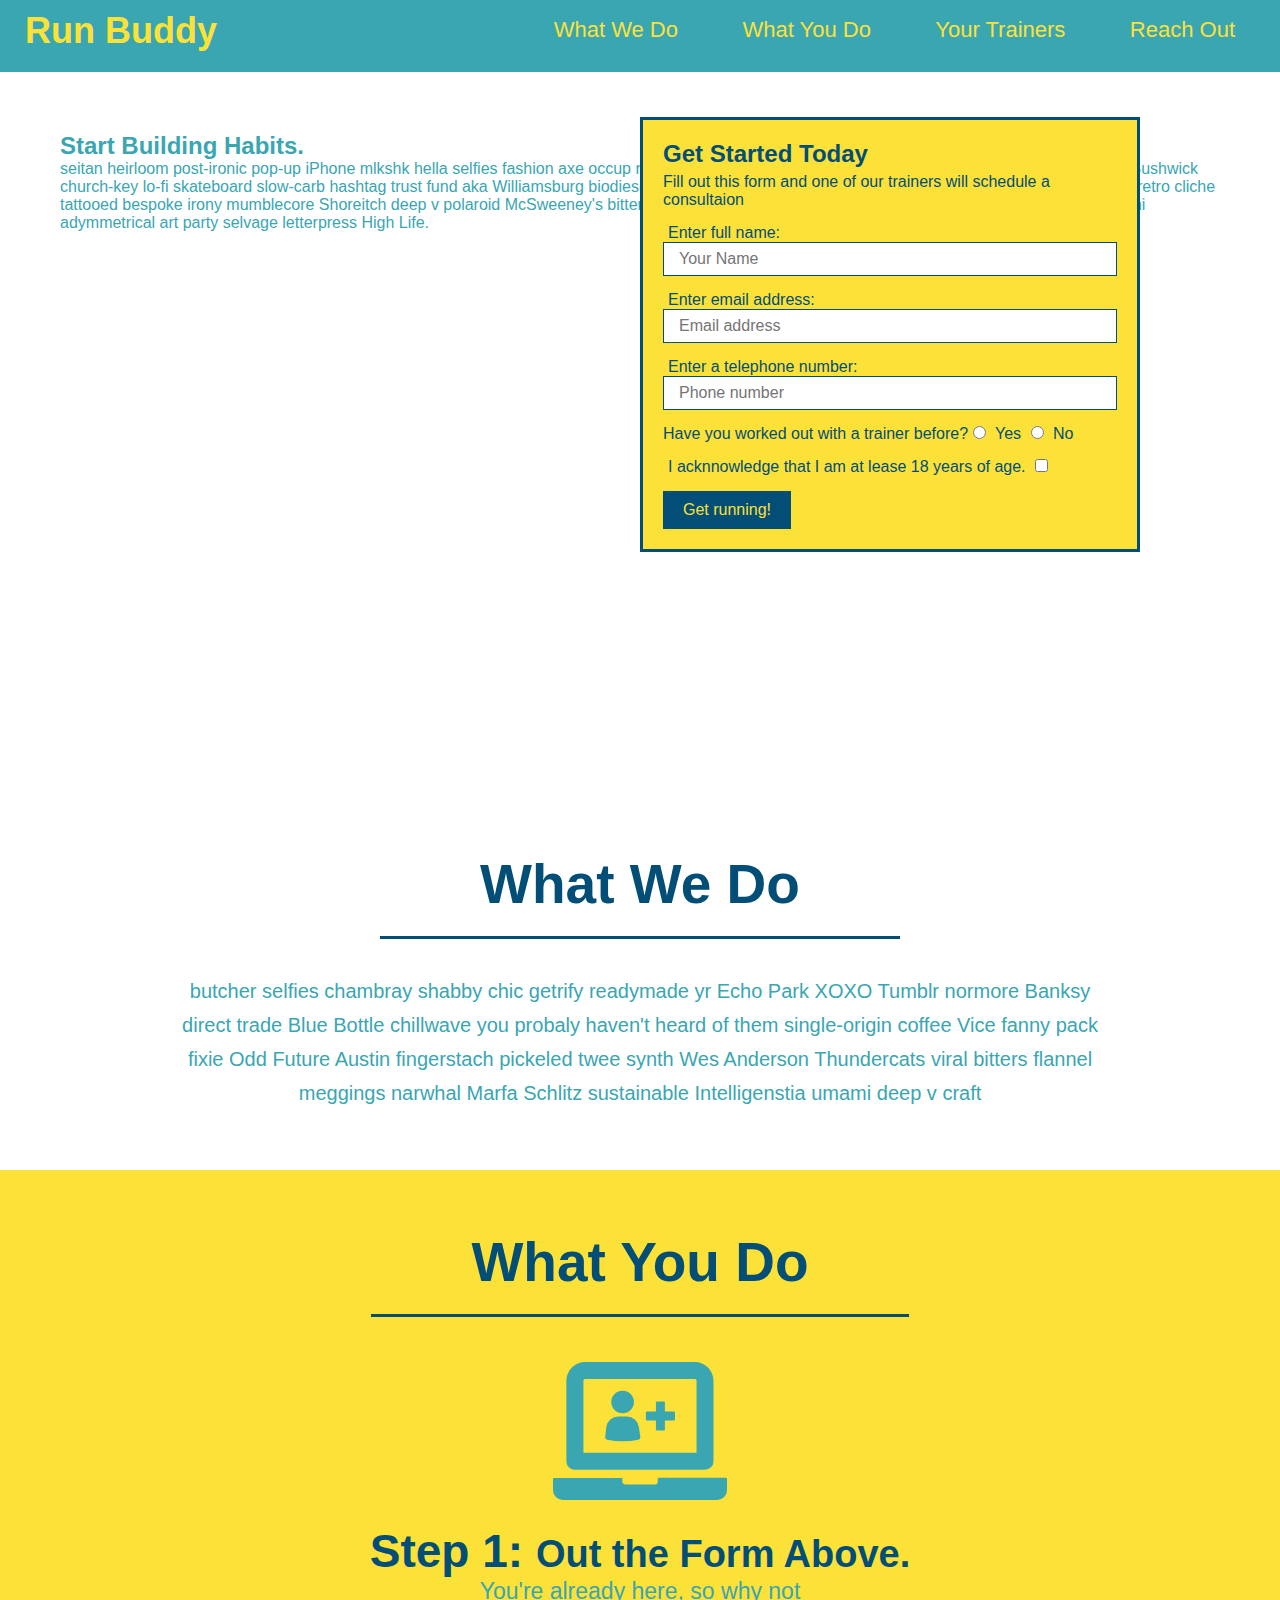
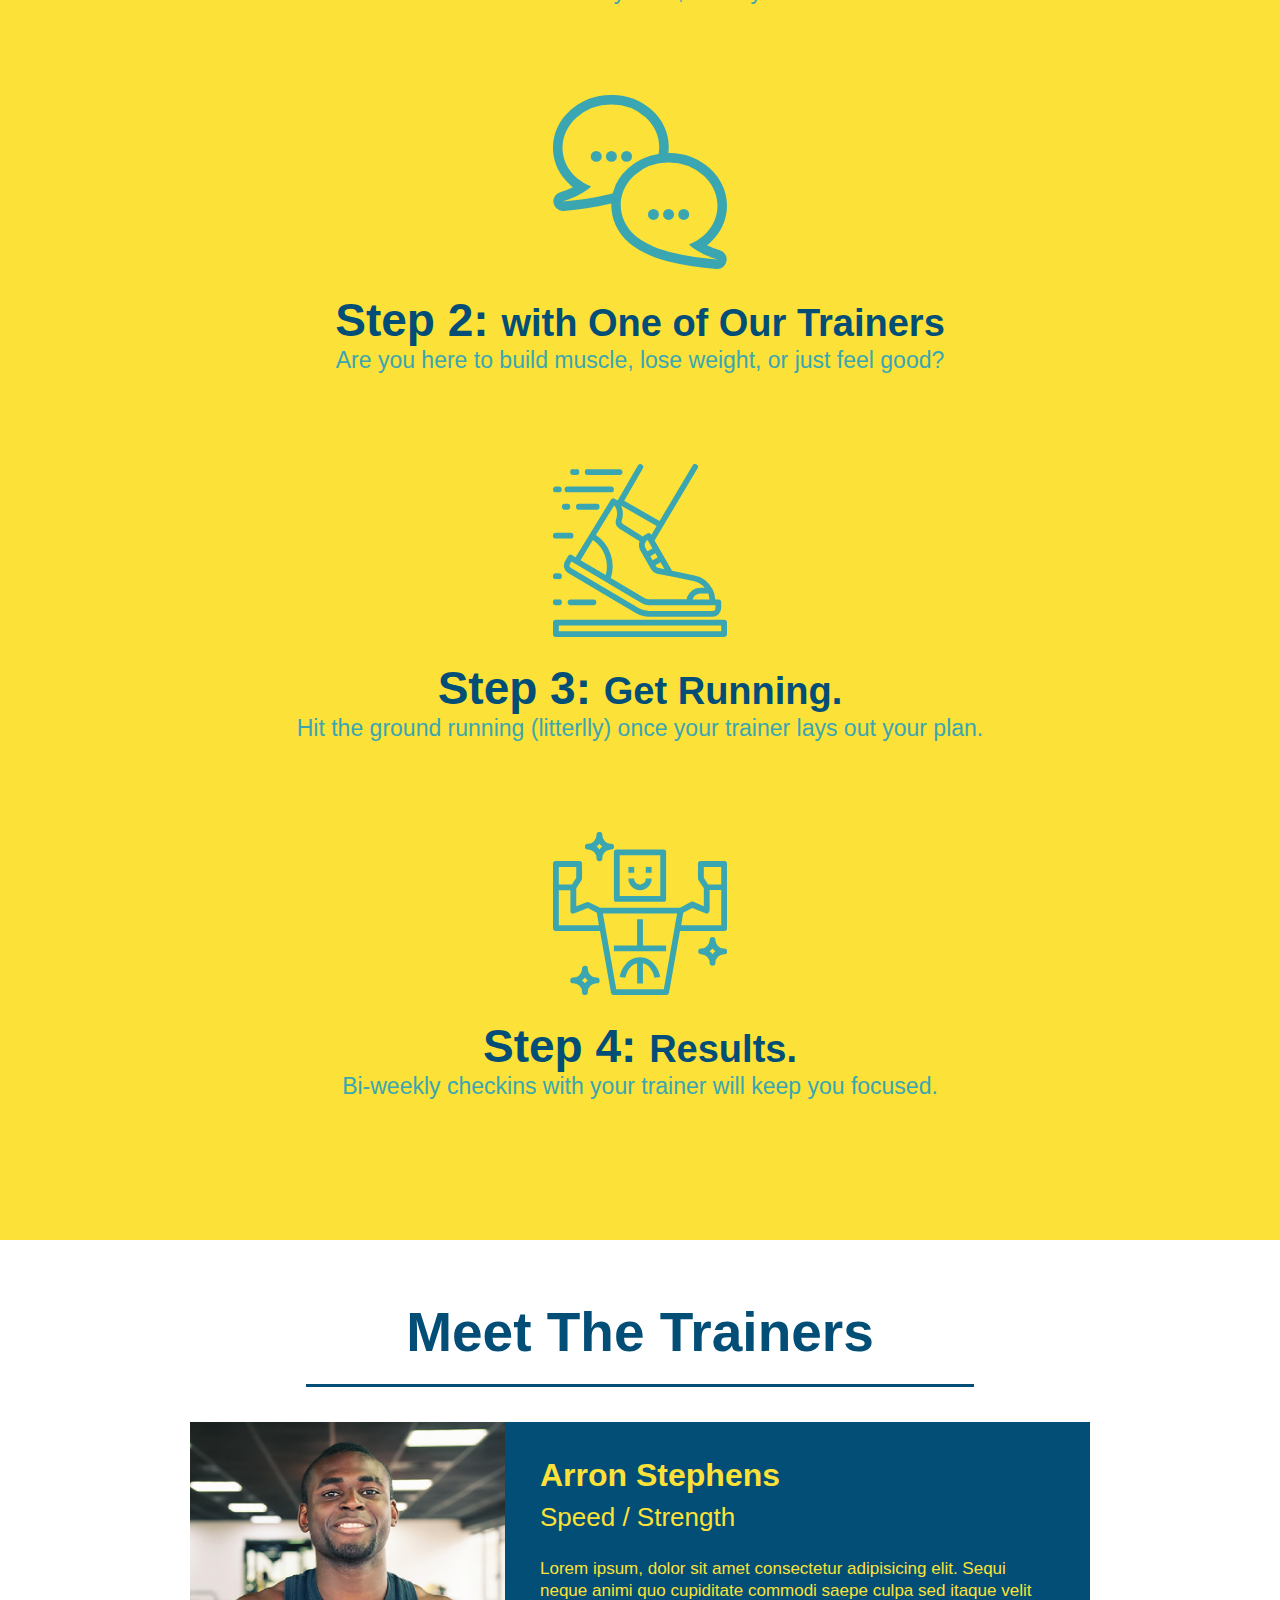
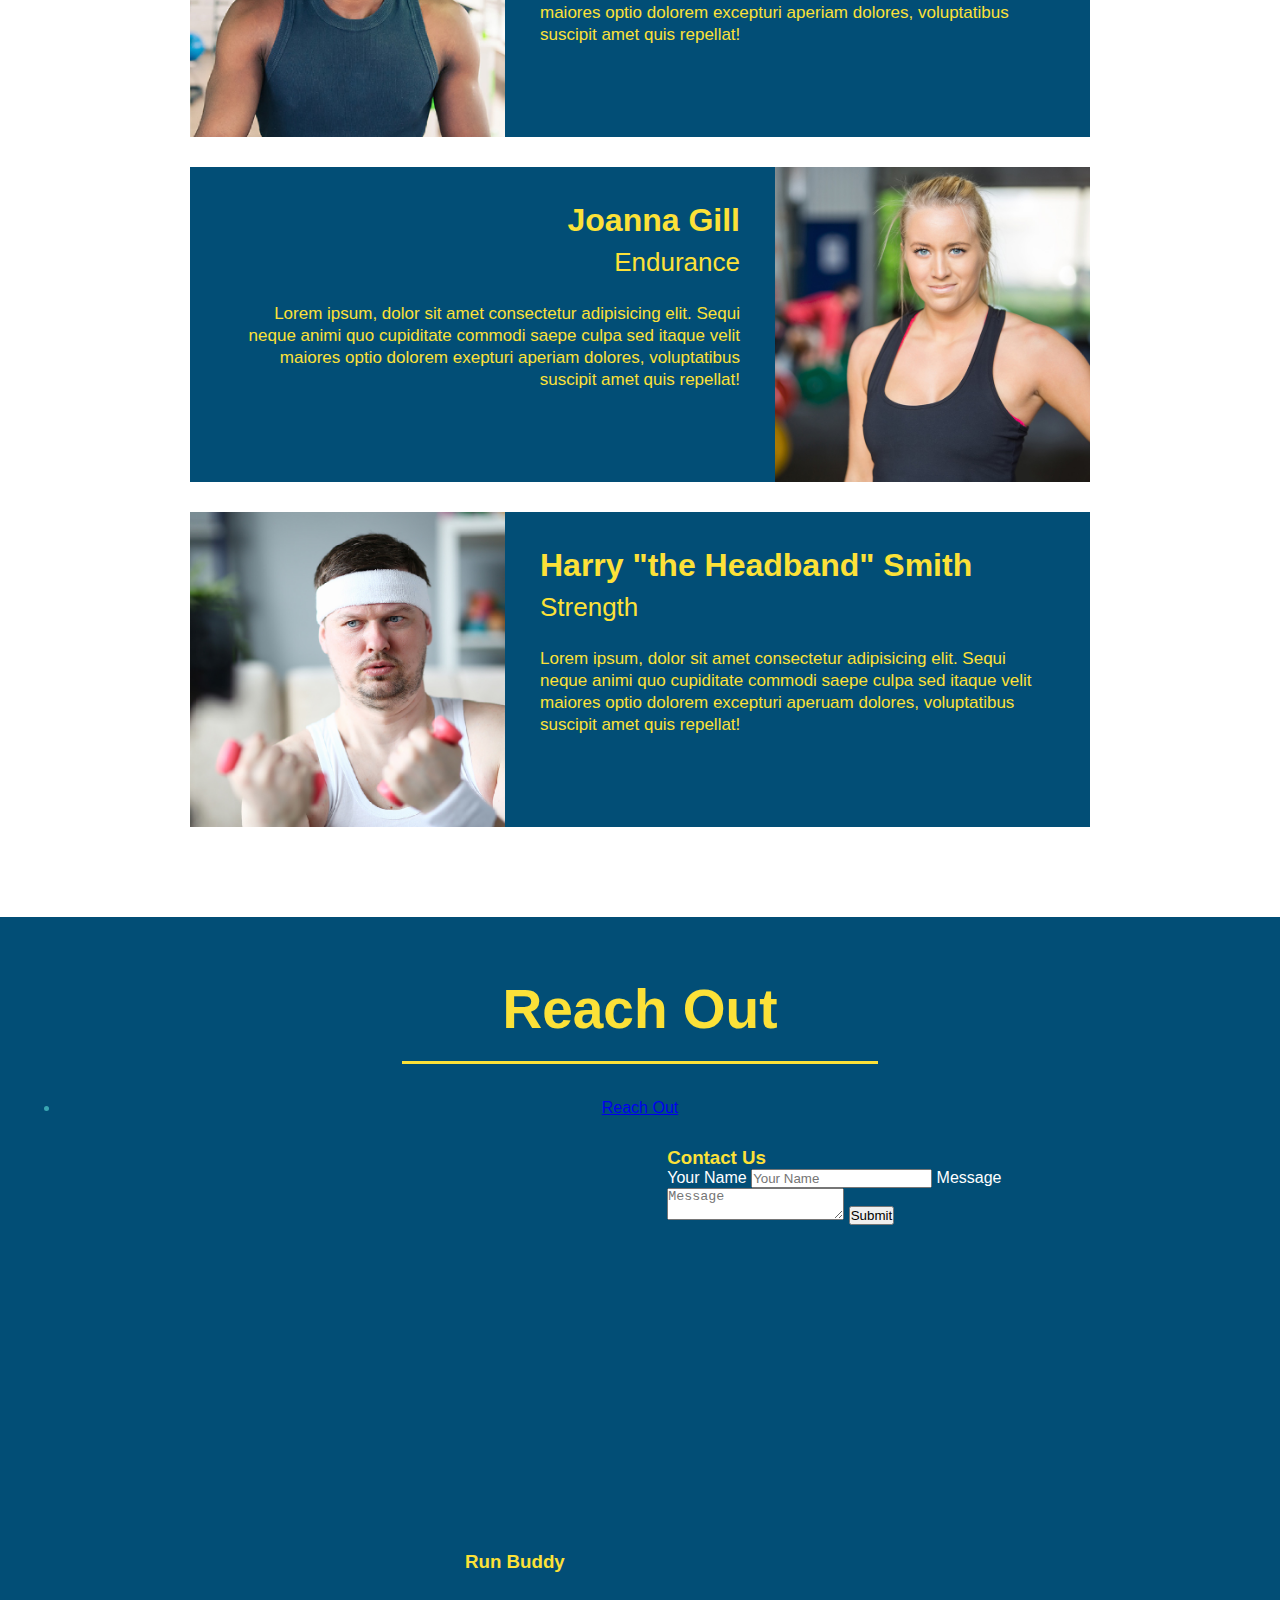
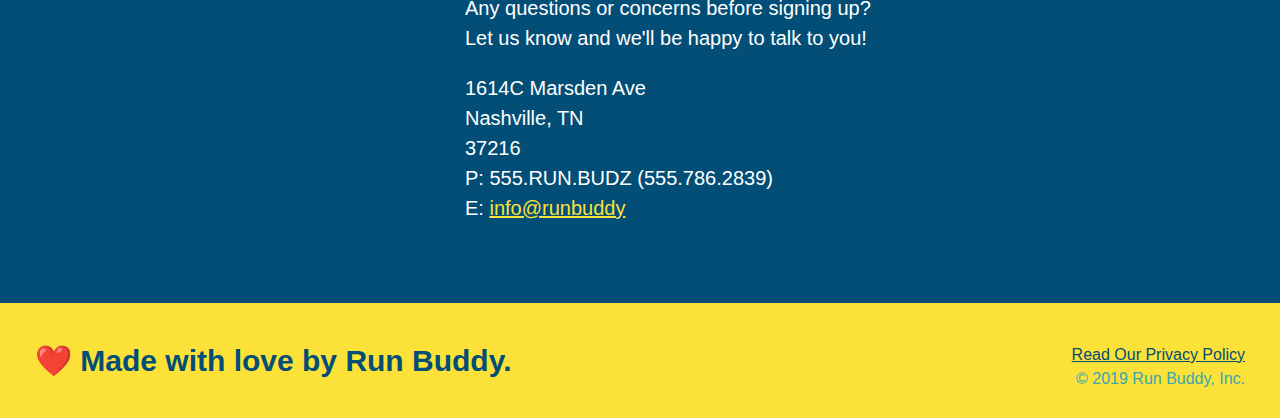
==== index.html @ d0f0a463 "add flexbox to header" ====
<!DOCTYPE html>
<html lang="en">
    <head>
        <meta charset="UTF-8" />
        <title>Run Buddy</title>
        <link rel="stylesheet" href="./assets/css/style.css" />
    </head>
    
    <body>
        <header>
            <h1>
                <a href="/">Run Buddy</a>
            </h1>
            <nav>
            <ul>
                <li>
                    <a href="#what-we-do">What We Do</a>
                </li>
                <li>
                    <a href="#what-you-do">What You Do</a>
                </li>
                <li>
                    <a href="#your-trainers">Your Trainers</a>
                </li>
                <li>
                    <a href="#reach-out">Reach Out</a>
                </li>
            </ul>    
            </nav>
        </header>

        <section class="hero">
            <div class="hero-cta">
                <h2>Start Building Habits.</h2>
                <p> seitan heirloom post-ironic pop-up iPhone mlkshk hella selfies fashion axe occup readymade put a bird on it messenger bag Wes Anderson Shlitz plaid Bushwick church-key lo-fi skateboard slow-carb hashtag trust fund aka Williamsburg biodiesel fixie farm-to-table 8-bit banjo XOXO Bansky chillwave bicycle rights retro cliche tattooed bespoke irony mumblecore Shoreitch deep v polaroid McSweeney's bitter cray gentrify tofo Marifa you probably havent heard of them yr banh mi adymmetrical art party selvage letterpress High Life.</p>
            </div>
            <div class="hero-form">
                <h3>Get Started Today</h3>
                <p>Fill out this form and one of our trainers will schedule a consultaion</p>
            
            <form>
                <label for="name">Enter full name:</label>
                <input type="text" placeholder="Your Name" name="name" id="name" class="form-imput" />
                <label for="email">Enter email address:</label>
                <input type="email" placeholder="Email address" name="email" id="email" class="form-imput" />
                <label for="phone">Enter a telephone number:</label>
                <input type="tel" placeholder="Phone number" name="phone" id="phone" class="form-imput" />
                <p>
                    Have you worked out with a trainer before?
                    <input type="radio" name="trainer-confirm" id="trainer-yes" />
                    <label for="trainer-yes">Yes</label>
                    <input type="radio" name="trainer-confirm" id="triner-no" />
                    <label for="trainer-no">No</label>
                </p>
                <p>
                    <label for="checkbox" >
                        I acknnowledge that I am at lease 18 years of age.
                    </label>
                     <input type="checkbox" name="age confirmation" id="checkbox" />
                </p>
                <button type="submit">
                    Get running!
                </button>
            </form>
            </div>
        </section>
        <!-- end hero-->

        <!-- hero/jumbotrop -->
        <section>
        </section>

        <!-- "What we do" -->
        <section id="what-we-do" class="intro">
            <h2 class="section-title primary border">What We Do</h2>
            <p>
                butcher selfies chambray shabby chic getrify readymade yr Echo Park XOXO Tumblr normore Banksy direct trade Blue Bottle chillwave you probaly haven't heard of them single-origin coffee Vice fanny pack fixie Odd Future Austin fingerstach pickeled twee synth Wes Anderson Thundercats viral bitters flannel meggings narwhal Marfa Schlitz sustainable Intelligenstia umami deep v craft
            </p>
        </section>

        <!-- "what you do" section-->
        <section id="what-you-do" class="steps">
            <h2 class="section-title secondary-border">What You Do</h2>
            <div>
                <!-- insert this img element -->
                <img src="./assets/images/step-1.svg" alt="" />
                <h3> Step 1: <span> Out the Form Above.</span></h3>
                <p> You're already here, so why not</p>
            </div>

            <div> 
                <img src="./assets/images/step-2.svg" alt="" />
                <h3>Step 2: <span>with One of Our Trainers</span></h3>
                <p>Are you here to build muscle, lose weight, or just feel good?</p>
            </div>

            <div>
                <img src="./assets/images/step-3.svg" alt="" />
                <h3>Step 3: <span>Get Running.</span></h3>
                <p>Hit the ground running (litterlly) once your trainer lays out your plan.</p>
            </div>

            <div>
                <img src="./assets/images/step-4.svg" alt="" />
                <h3>Step 4: <span> Results.</span></h3>
                <p>Bi-weekly checkins with your trainer will keep you focused.</p>
            </div>
        </section>

        <!-- "meet the trainers" section -->
        <section id="your-trainers" class="trainers">
            <h2 class="section-title primary-border">
                Meet The Trainers
            </h2>
            <article class="trainer">
                <img src="./assets/images/trainer-1.jpg" alt="Arron Stephens in his workout clothes, ready to pump iron" />
                <div class="trainer-bio text-left">
                    <h3> Arron Stephens</h3>
                    <h4>Speed / Strength</h4>
                    <p> Lorem ipsum, dolor sit amet consectetur adipisicing elit. Sequi neque animi quo cupiditate commodi saepe culpa sed itaque velit maiores optio dolorem excepturi aperiam dolores, voluptatibus suscipit amet quis repellat!
                    </p>
                </div>
            </article>
            <!-- second trainer bio -->
            <article class="trainer">
                <div class="trainer-bio text-right">
                    <h3>Joanna Gill</h3>
                    <h4>Endurance</h4>
                    <p>Lorem ipsum, dolor sit amet consectetur adipisicing elit. Sequi neque animi quo cupiditate commodi saepe culpa sed itaque velit maiores optio dolorem exepturi aperiam dolores, voluptatibus suscipit amet quis repellat!</p>
                </div>
                <img src="./assets/images/trainer-2.jpg" alt="Joanna Gill cooling off after a workout" />
            </article>
            <article class="trainer">
                <img src="./assets/images/trainer-3.jpg" alt="Harry Smith wearing a headband and lifting cmically small pink weights" />
                <div class="trainer-bio text-left">
                    <h3>Harry "the Headband" Smith</h3>
                    <h4>Strength</h4>
                    <P>Lorem ipsum, dolor sit amet consectetur adipisicing elit. Sequi neque animi quo cupiditate commodi saepe culpa sed itaque velit maiores optio dolorem excepturi aperuam dolores, voluptatibus suscipit amet quis repellat!

                    </P>
                </div>
            </article>
        </section>

        <!-- "reach out" section -->
        <section id="reach-out" class="contact">
            <h2 class="section-title secondary-border">Reach Out</h2>
                <nav>
                    <ul>
                        <li>
                        <a href="#reach-out">Reach Out</a>
                        </li>
                    </ul>
                </nav>
            <div class="contact-info">
                <iframe src="https://www.google.com/maps/embed?pb=!1m18!1m12!1m3!1d12878.304759641454!2d-86.73272521101751!3d36.2011876980833!2m3!1f0!2f0!3f0!3m2!1i1024!2i768!4f13.1!3m3!1m2!1s0x88646815ccbaa25b%3A0xf018a157f7daae55!2s1614c%20Marsden%20Ave%2C%20Nashville%2C%20TN%2037216!5e0!3m2!1sen!2sus!4v1601933777386!5m2!1sen!2sus" width="600" height="450" frameborder="0" style="border:0;" allowfullscreen="" aria-hidden="false" tabindex="0"
                frameborder="0"
                style="border:0"
                allowfullscreen>
                </iframe>
                <div class="contact-form">
                    <h3>Contact Us</h3>
                    <form>
                        <label for="contact-name">Your Name</label>
                        <input type="text" id="contact-name" placeholder="Your Name" />

                        <label for="contact message">Message</label>
                        <textarea id="contact message" placeholder="Message"></textarea>

                        <button type="submit">Submit</button>
                    </form>
                </div>    
                <div>
                    <h3>Run Buddy</h3>
                    <p> 
                    Any questions or concerns before signing up?
                    <br/>
                    Let us know and we'll be happy to talk to you!
                    </p>
                    <address>
                        1614C Marsden Ave <br/>
                        Nashville, TN <br/>
                        37216 <br/>
                        P: 555.RUN.BUDZ (555.786.2839) <br/>
                        E: <a href="ailto:info@runbuddy.io">info@runbuddy</a>
                    </address>
                </div>
            </div>    
        </section>
    </body>
    <footer>
        <h2> ❤️ Made with love by Run Buddy.</h2>
        <div> 
            <a href="#">Read Our Privacy Policy</a><br />
        &copy; 2019 Run Buddy, Inc.
    </div>
    </footer>
</html>
---- assets/css/style.css ----
* {
    margin: 0;
    padding: 0;
    box-sizing: border-box;
}

/* apply styles to <header> */
header h1 a {
    font-weight: bold;
    font-size: 36px;
    color: #fce138;
    margin: 0;
}
header {
  display: flex; 
  justify-content: space-between; 
  flex-wrap: wrap;
  padding: 10px 15px 20px 25px;
  background-color: #39a6b2;
}
header a {
    text-decoration: none;
    color: #fce138;
}
header nav {
    margin: 7px 0;
}
header nav ul li {
    display: inline;
}
header nav ul li a {
    margin: 0 30px;
    font-weight: lighter;
    font-size: 22px;
}
section {
    padding: 60px;
}

body {
    /* more on this crazy alphanumerical value in a minute! */
    color: #39a6b2;
    font-family: Helvetica, Arial, sans-serif;
}

footer {
    background: #fce138;
    width: 100%;
    padding: 40px 35px;
}
footer h2 {
    display: inline;
    color: #024e76;
    font-size: 30px;
    margin: 0;
}
footer div {
    float: right;
    line-height: 1.5;
    text-align: right;
}
footer a {
    color: #024e76;
}

/* Hero Style Start */
.hero {
    background-image: url(https://static.fullstack-bootcamp.com/module-2/flipped-hero-image%2Ejpg);
    height: 600px;
    background-size: cover;
    background-position: center;
    position: relative;
}
.hero-form {
    background-color: #fce138;
    padding: 20px;
    width: 500px;
    color: #024e76;
}
.hero-form {    
    border: 3px solid #024e76;
    background-color: #fce138;
    padding: 20px;
    width: 500px;
    color: #024e76;
    position: absolute;
    bottom: 120px;
    right: 140px;
}
.hero-form h3 {
    font-size: 24px;
    margin: 0;
}
.hero-form p {
    margin: 5px 0 15px 0;
}

.form-imput {
    border: 1px solid #024e76;
    display: block;
    padding: 7px 15px;
    font-size: 16px;
    color: #024e76;
    width: 100%;
    margin-bottom: 15px;
}
.hero-form label {
    margin: 0 5px;
}
.hero-form button {
    color: #fce138;
    background-color: #024e76;
    border: none;   
    padding: 10px 20px;
    font-size: 16px;
}
   
/* Hero Style End */

.intro {
    text-align: center;
}
.intro p {
    line-height: 1.7;
    color: #39a6b2;
    width: 80%;
    font-size: 20px;
    margin: 0 auto;
}

.steps {
    text-align: center;
    background: #fce138;
}

.section-title {
    font-size: 55px;
    color: #024e76;
    margin-bottom: 35px;
    padding: 0 100px 20px 100px;
    display: inline-block;
    border-bottom: 3px solid;
}
.primary-border {
    border-color: #fce138;
}
.secondary-color {
    border-color: #39a6b2;
}

.steps div {
    margin-bottom: 80px;
}
.steps img {
    width: 15%;
    margin: 10px 0;
}
.steps h3 {
    color: #024e76;
    font-size: 46px;
    margin-top: 10px;
}
.steps p {
    color: #39a6b2;
    font-size: 23px;
}
.steps span {
    font-size: 38px;
}

.trainers {
    text-align: center;
}    
.trainer {   
    width: 900px;
    margin: 0 auto 30px auto;
    background: #024e76;
    color: #fce138;
    overflow: auto;
}

.trainer img {
    width: 35%;
    float: left;
}

.trainer-bio {
    padding: 35px;
    float: left;
    width: 65%;
}

.trainer-bio h3 {
    font-size: 32px;
    margin-bottom: 8px;
}

.trainer-bio h4 {
    font-weight: lighter;
    font-size: 26px;
    margin-bottom: 25px;
}

.trainer-bio p {
    font-size: 17px;
    line-height: 1.3;
}

.text-left {
    text-align: left;
}
.text-right {
    text-align: right;
}

/* Reach Out Styles Start */

.contact {
    text-align: center;
    background: #024e76;
}
.section-title {
    font-size: 55px;
    display: inline-block;
    padding: 0 100px 20px 100px;
    border-bottom: 3px solid; 
    margin-bottom: 35px;
    color: #024e76;
}

.secondary-border h2 {
    color: #39a6b2;
}

.contact h2 {
    color: #fce138;
}
.contact-info iframe {
    width: 400px;
    height: 400px;
}
.contact-info div {
    width: 410px;
    display: inline-block;
    vertical-align: top;
    text-align: left;
    margin: 30px 0 0 60px;
    color: white;
}
.contact-info h3 {
    color: #fce138;
}
.contact-info p, .contact-info address {
    margin: 20px 0;
    line-height: 1.5;
    font-size: 20px;
    font-style: normal;
}
.contact-info a {
    color: #fce138;
}

/* Reach out Style Ends */
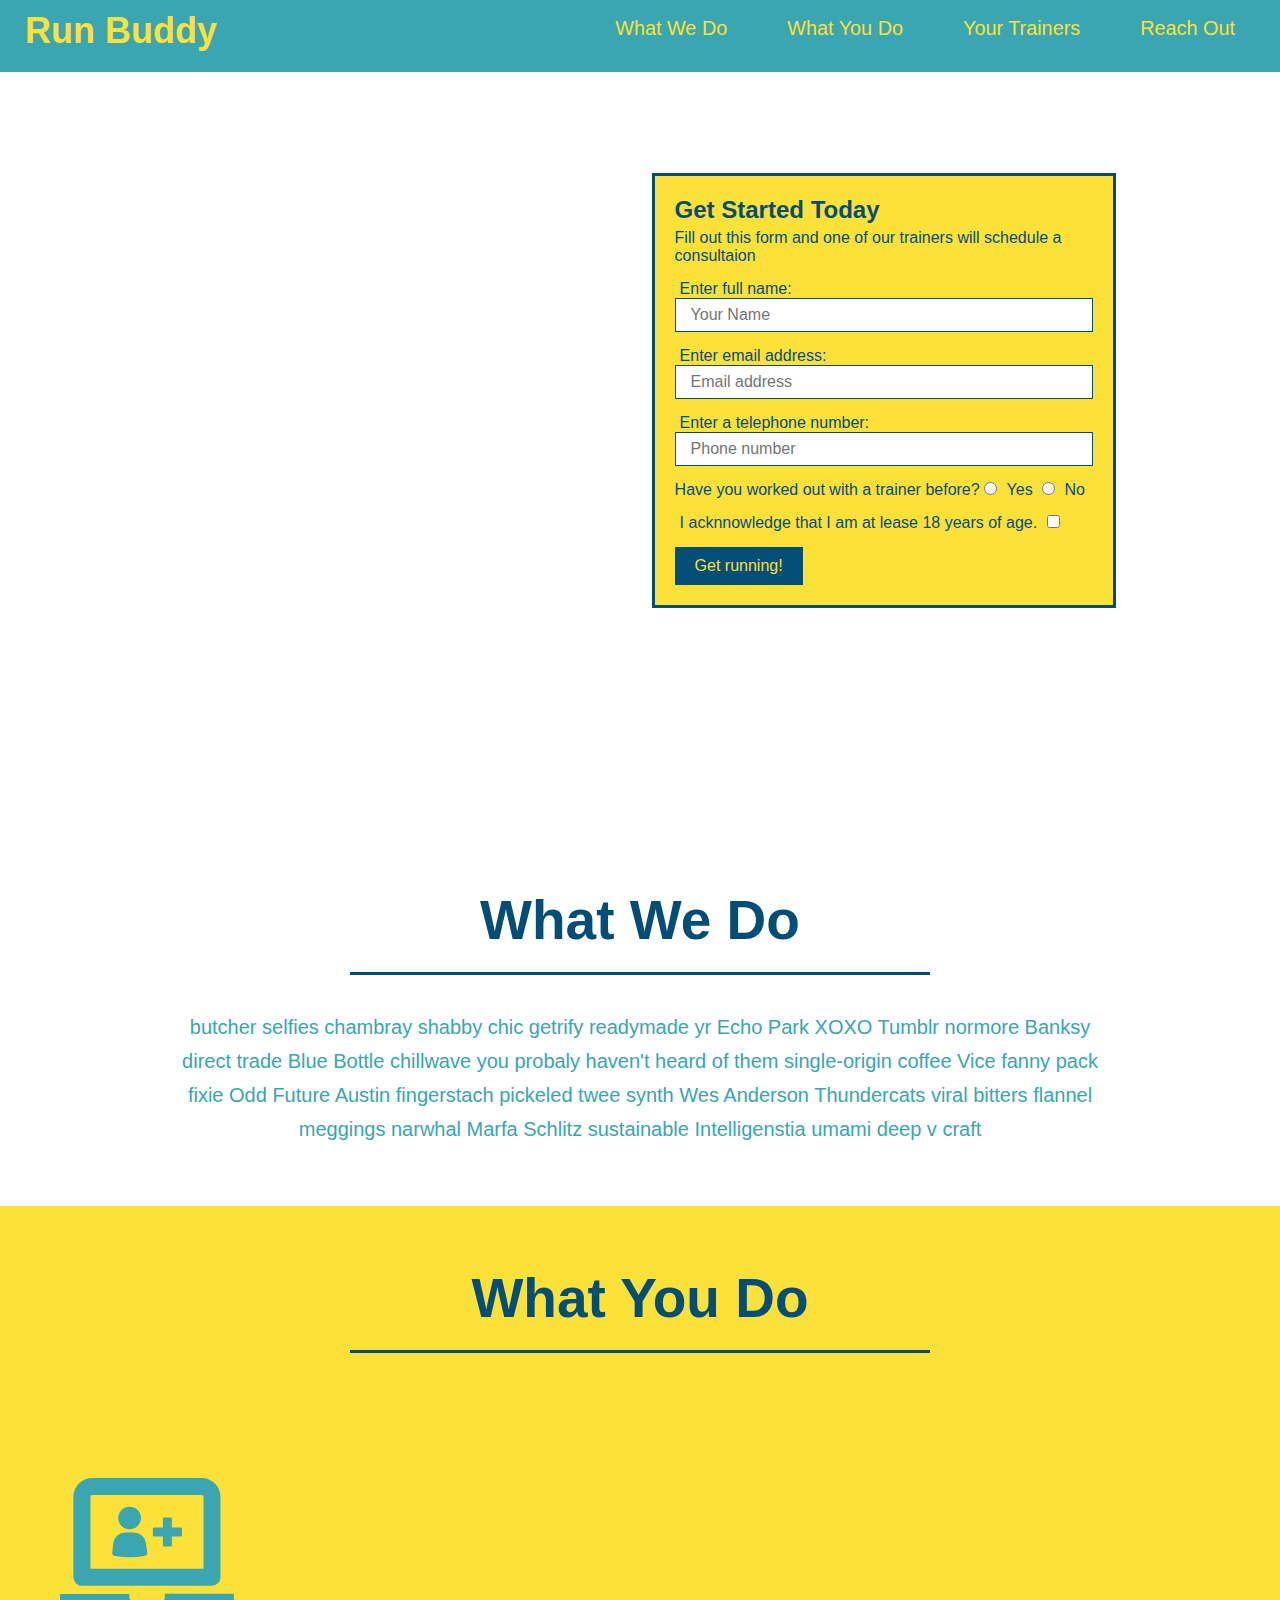
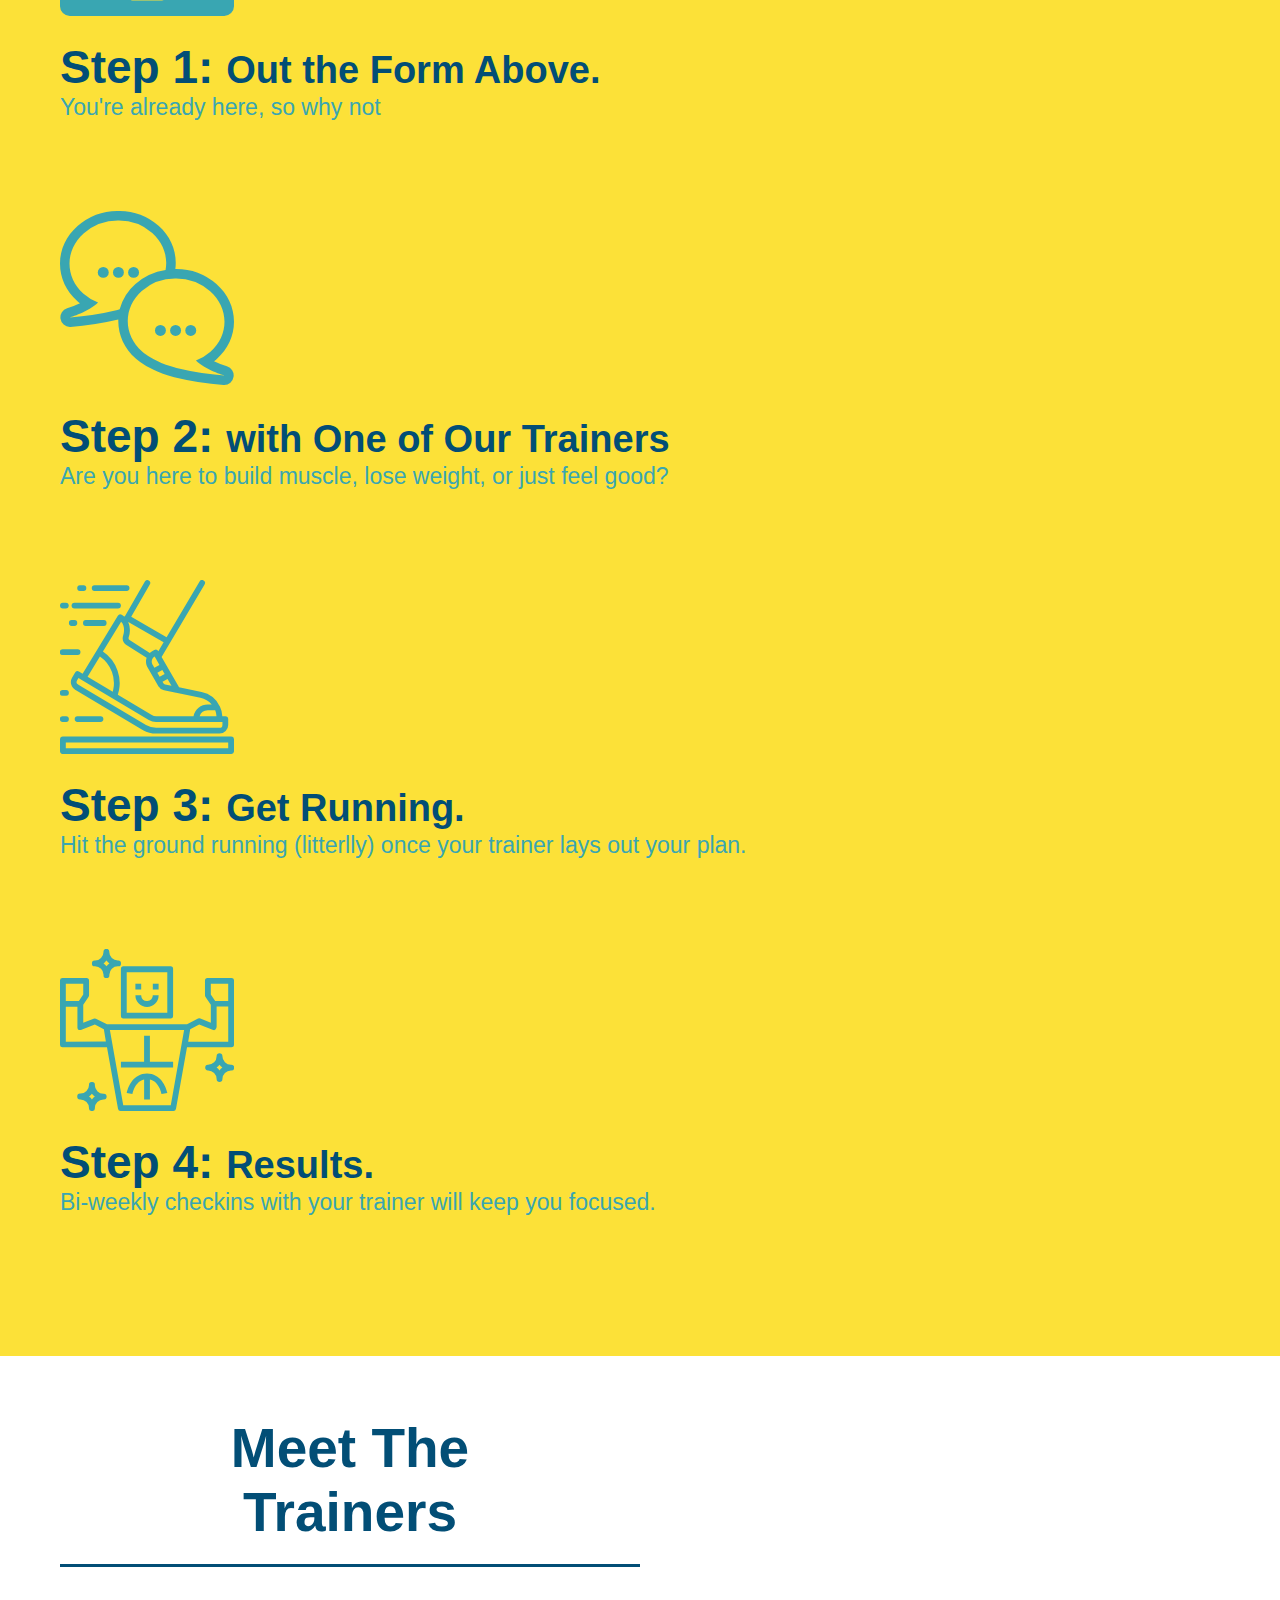
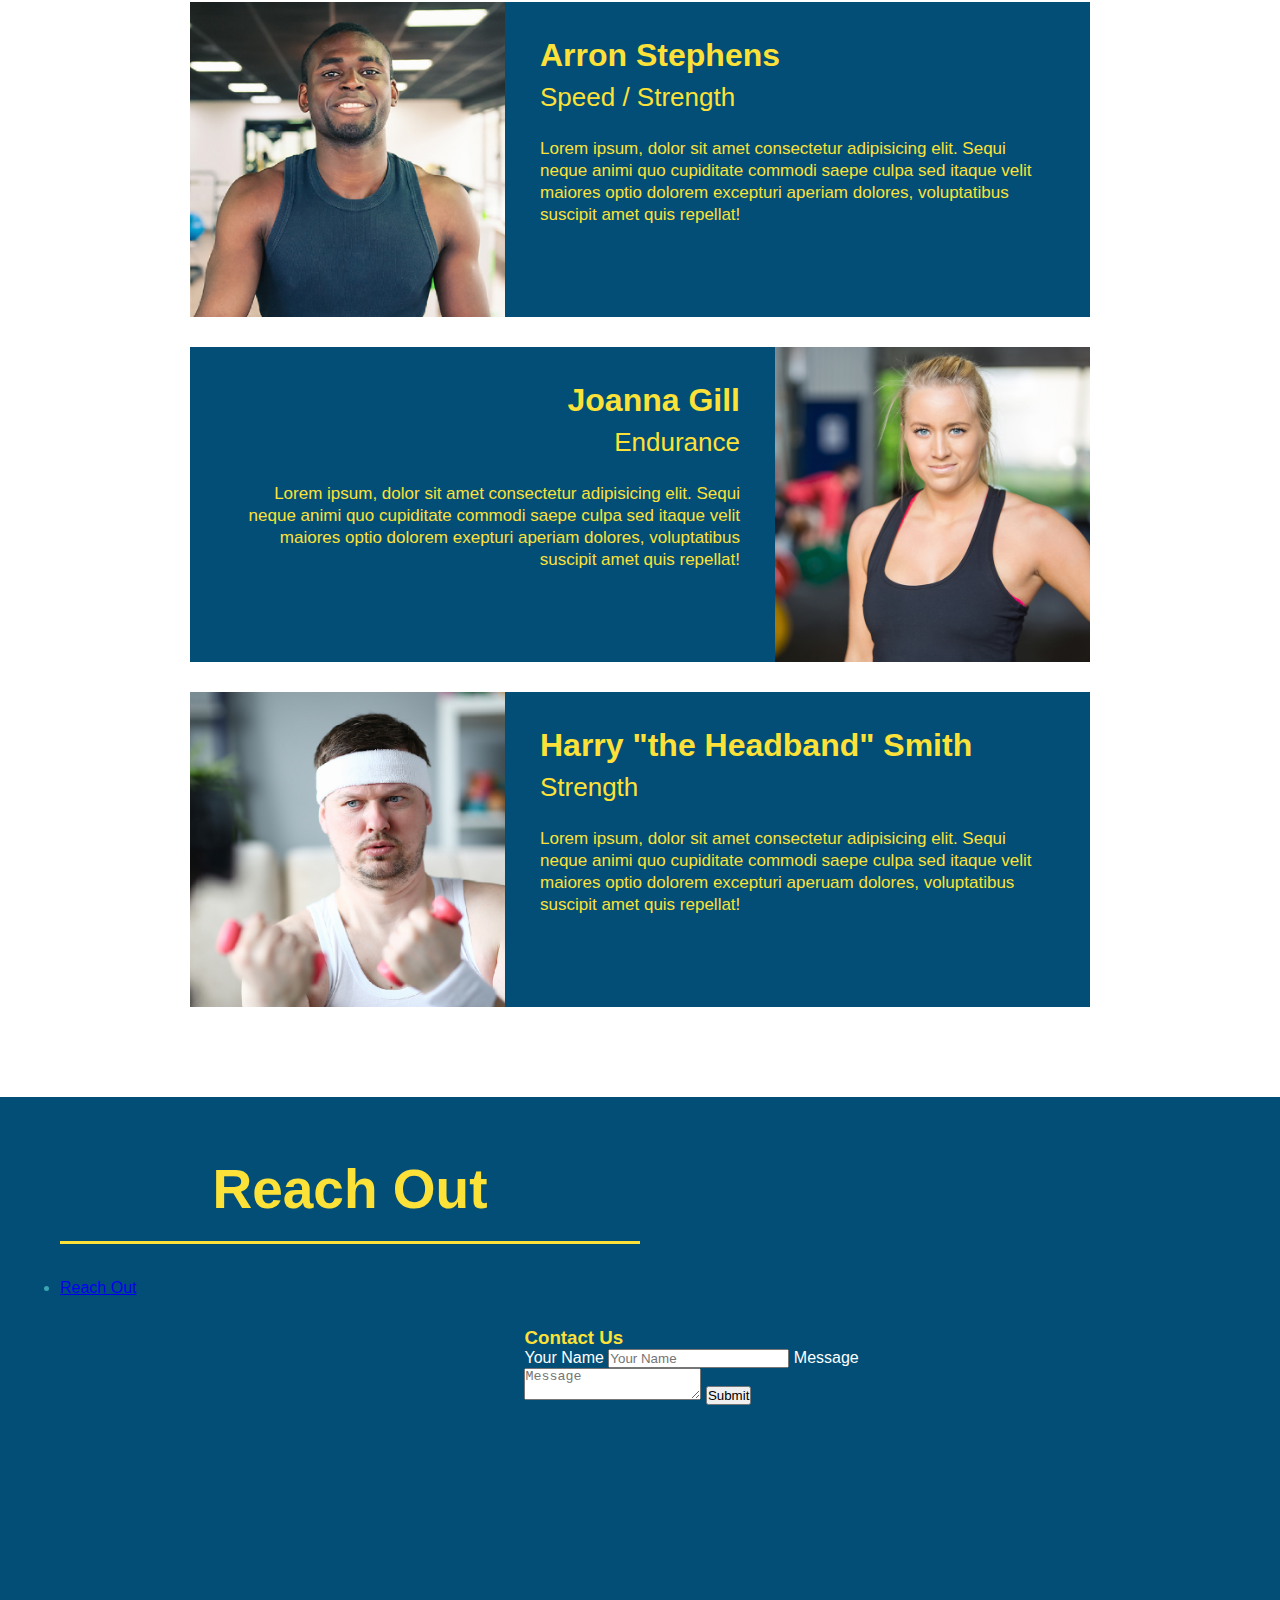
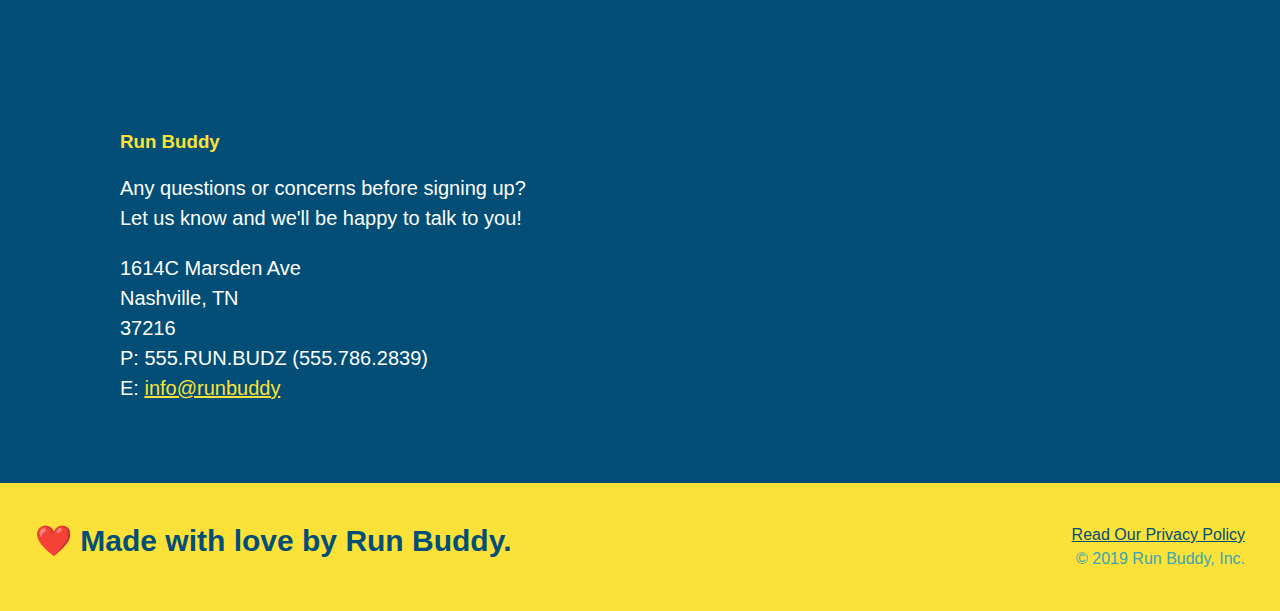
==== commit a54bfdaa: "flex-row to section titles" ====
--- a/index.html
+++ b/index.html
@@ -72,15 +72,21 @@
 
         <!-- "What we do" -->
         <section id="what-we-do" class="intro">
-            <h2 class="section-title primary border">What We Do</h2>
-            <p>
+            <div class="flex-row">
+                <h2 class="section-title primary border">What We Do</h2>
+            </div>    
+            <div class="flex-row">
+                <p>
                 butcher selfies chambray shabby chic getrify readymade yr Echo Park XOXO Tumblr normore Banksy direct trade Blue Bottle chillwave you probaly haven't heard of them single-origin coffee Vice fanny pack fixie Odd Future Austin fingerstach pickeled twee synth Wes Anderson Thundercats viral bitters flannel meggings narwhal Marfa Schlitz sustainable Intelligenstia umami deep v craft
-            </p>
+                </p>
+            </div>
         </section>
 
         <!-- "what you do" section-->
         <section id="what-you-do" class="steps">
-            <h2 class="section-title secondary-border">What You Do</h2>
+            <div class="flex-row">
+                <h2 class="section-title secondary-border">What You Do</h2>
+            </div>    
             <div>
                 <!-- insert this img element -->
                 <img src="./assets/images/step-1.svg" alt="" />
--- a/assets/css/style.css
+++ b/assets/css/style.css
@@ -25,13 +25,17 @@
 header nav {
     margin: 7px 0;
 }
-header nav ul li {
-    display: inline;
+header nav ul {
+    display: flex;
+    flex-wrap: wrap;
+    justify-content: space-between;
+    align-items: center;
+    list-style: none;
 }
 header nav ul li a {
     margin: 0 30px;
     font-weight: lighter;
-    font-size: 22px;
+    font-size: 1.55vw;
 }
 section {
     padding: 60px;
@@ -47,15 +51,17 @@
     background: #fce138;
     width: 100%;
     padding: 40px 35px;
+    display: flex;
+    justify-content: space-between;
+
+    flex-wrap: wrap;
 }
 footer h2 {
-    display: inline;
     color: #024e76;
     font-size: 30px;
     margin: 0;
 }
 footer div {
-    float: right;
     line-height: 1.5;
     text-align: right;
 }
@@ -66,26 +72,20 @@
 /* Hero Style Start */
 .hero {
     background-image: url(https://static.fullstack-bootcamp.com/module-2/flipped-hero-image%2Ejpg);
-    height: 600px;
     background-size: cover;
     background-position: center;
-    position: relative;
-}
-.hero-form {
-    background-color: #fce138;
-    padding: 20px;
-    width: 500px;
-    color: #024e76;
+    display: flex;
+    justify-content: center;
+    flex-wrap: wrap;
+   
 }
 .hero-form {    
     border: 3px solid #024e76;
     background-color: #fce138;
     padding: 20px;
-    width: 500px;
-    color: #024e76;
-    position: absolute;
-    bottom: 120px;
-    right: 140px;
+    color: #024e76;
+    width: 40%;
+    margin: 3.5%
 }
 .hero-form h3 {
     font-size: 24px;
@@ -114,11 +114,24 @@
     padding: 10px 20px;
     font-size: 16px;
 }
+.hero-cta {
+    width: 35%;
+    text-align: right;
+    margin: 3.5%;
+    color: #fff;
+    font-size: 18px;
+    line-height: 1.3;
+}
+.hero-cta .h2 {
+    font-style: italic;
+    font-size: 55px;
+    color: #fce138
+}
    
 /* Hero Style End */
 
 .intro {
-    text-align: center;
+    
 }
 .intro p {
     line-height: 1.7;
@@ -126,19 +139,17 @@
     width: 80%;
     font-size: 20px;
     margin: 0 auto;
+    text-align: center;
 }
 
 .steps {
-    text-align: center;
+    
     background: #fce138;
 }
 
 .section-title {
     font-size: 55px;
     color: #024e76;
-    margin-bottom: 35px;
-    padding: 0 100px 20px 100px;
-    display: inline-block;
     border-bottom: 3px solid;
 }
 .primary-border {
@@ -169,7 +180,7 @@
 }
 
 .trainers {
-    text-align: center;
+    
 }    
 .trainer {   
     width: 900px;
@@ -212,11 +223,14 @@
 .text-right {
     text-align: right;
 }
+.flex-row {
+    display: flex;
+}
 
 /* Reach Out Styles Start */
 
 .contact {
-    text-align: center;
+    
     background: #024e76;
 }
 .section-title {
@@ -226,6 +240,10 @@
     border-bottom: 3px solid; 
     margin-bottom: 35px;
     color: #024e76;
+    padding-bottom: 20px;
+    text-align: center;
+    margin: 0 auto 35px auto;
+    width: 50%;
 }
 
 .secondary-border h2 {
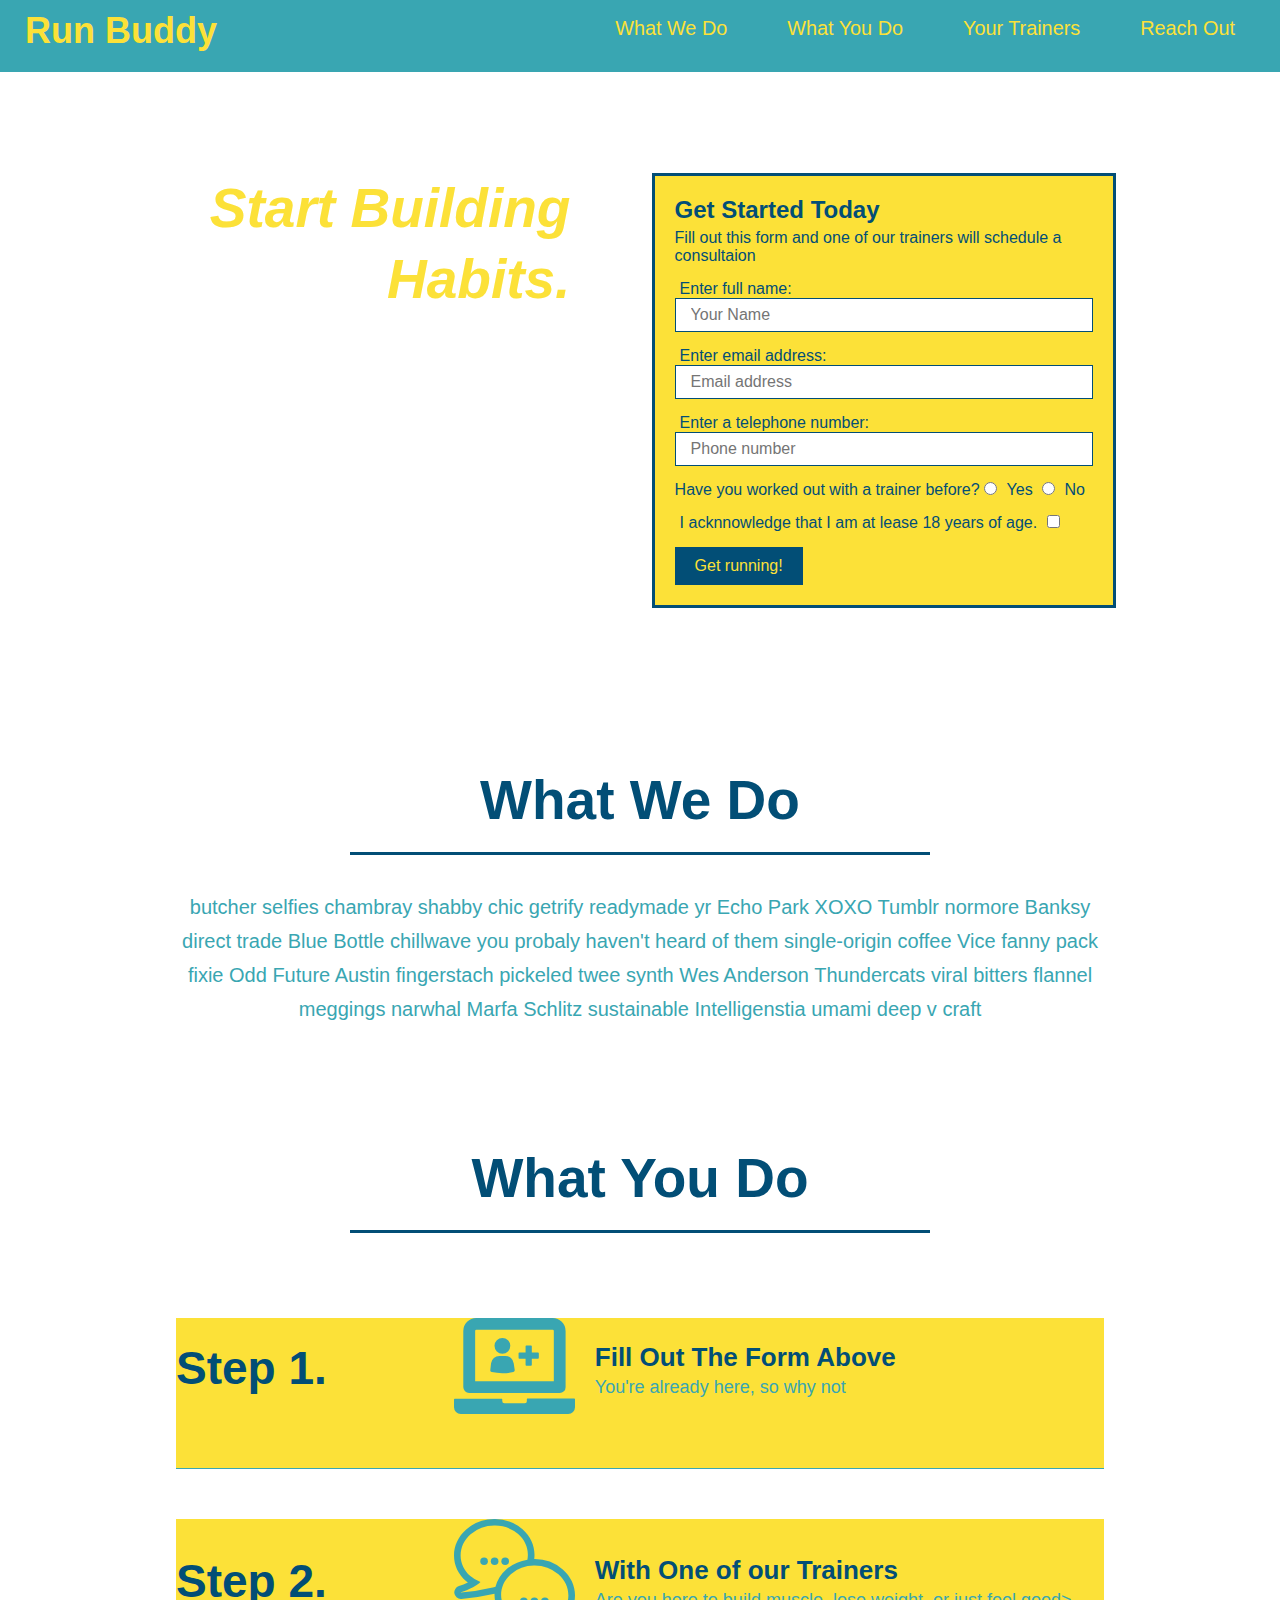
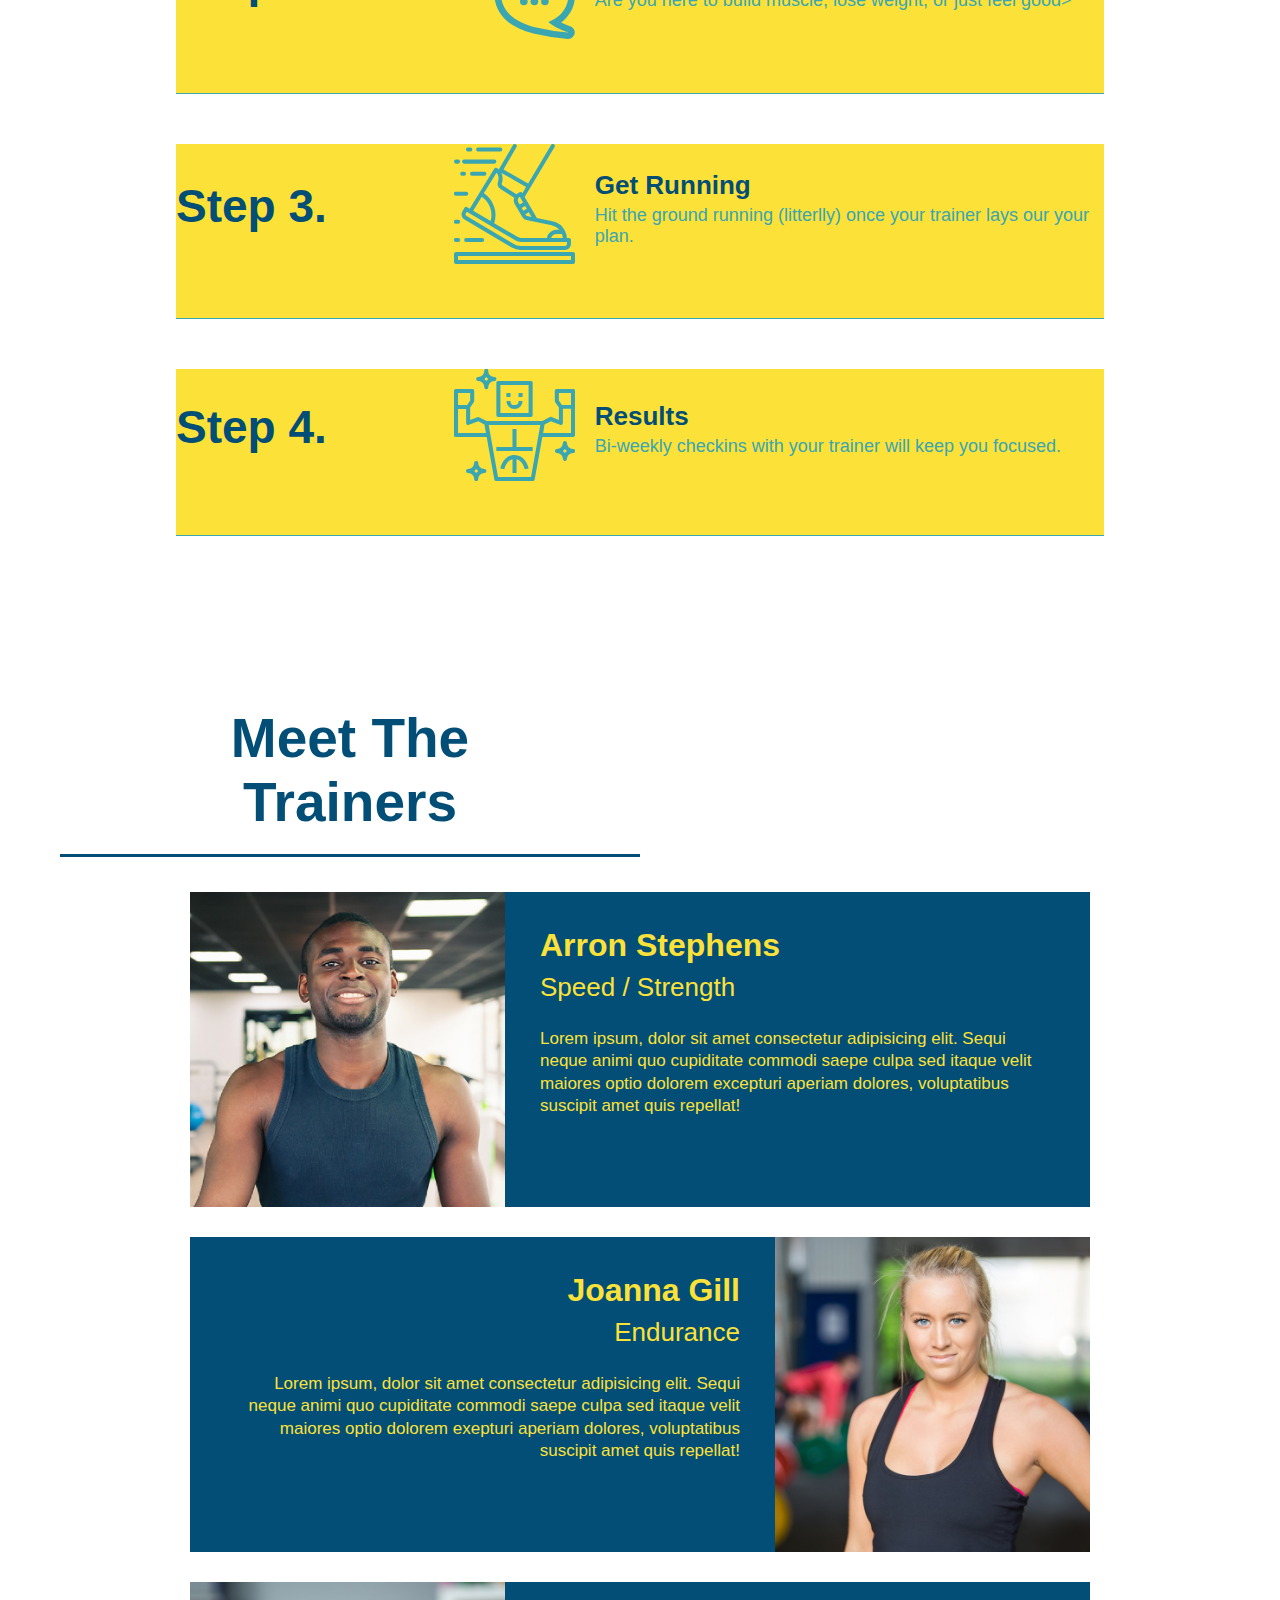
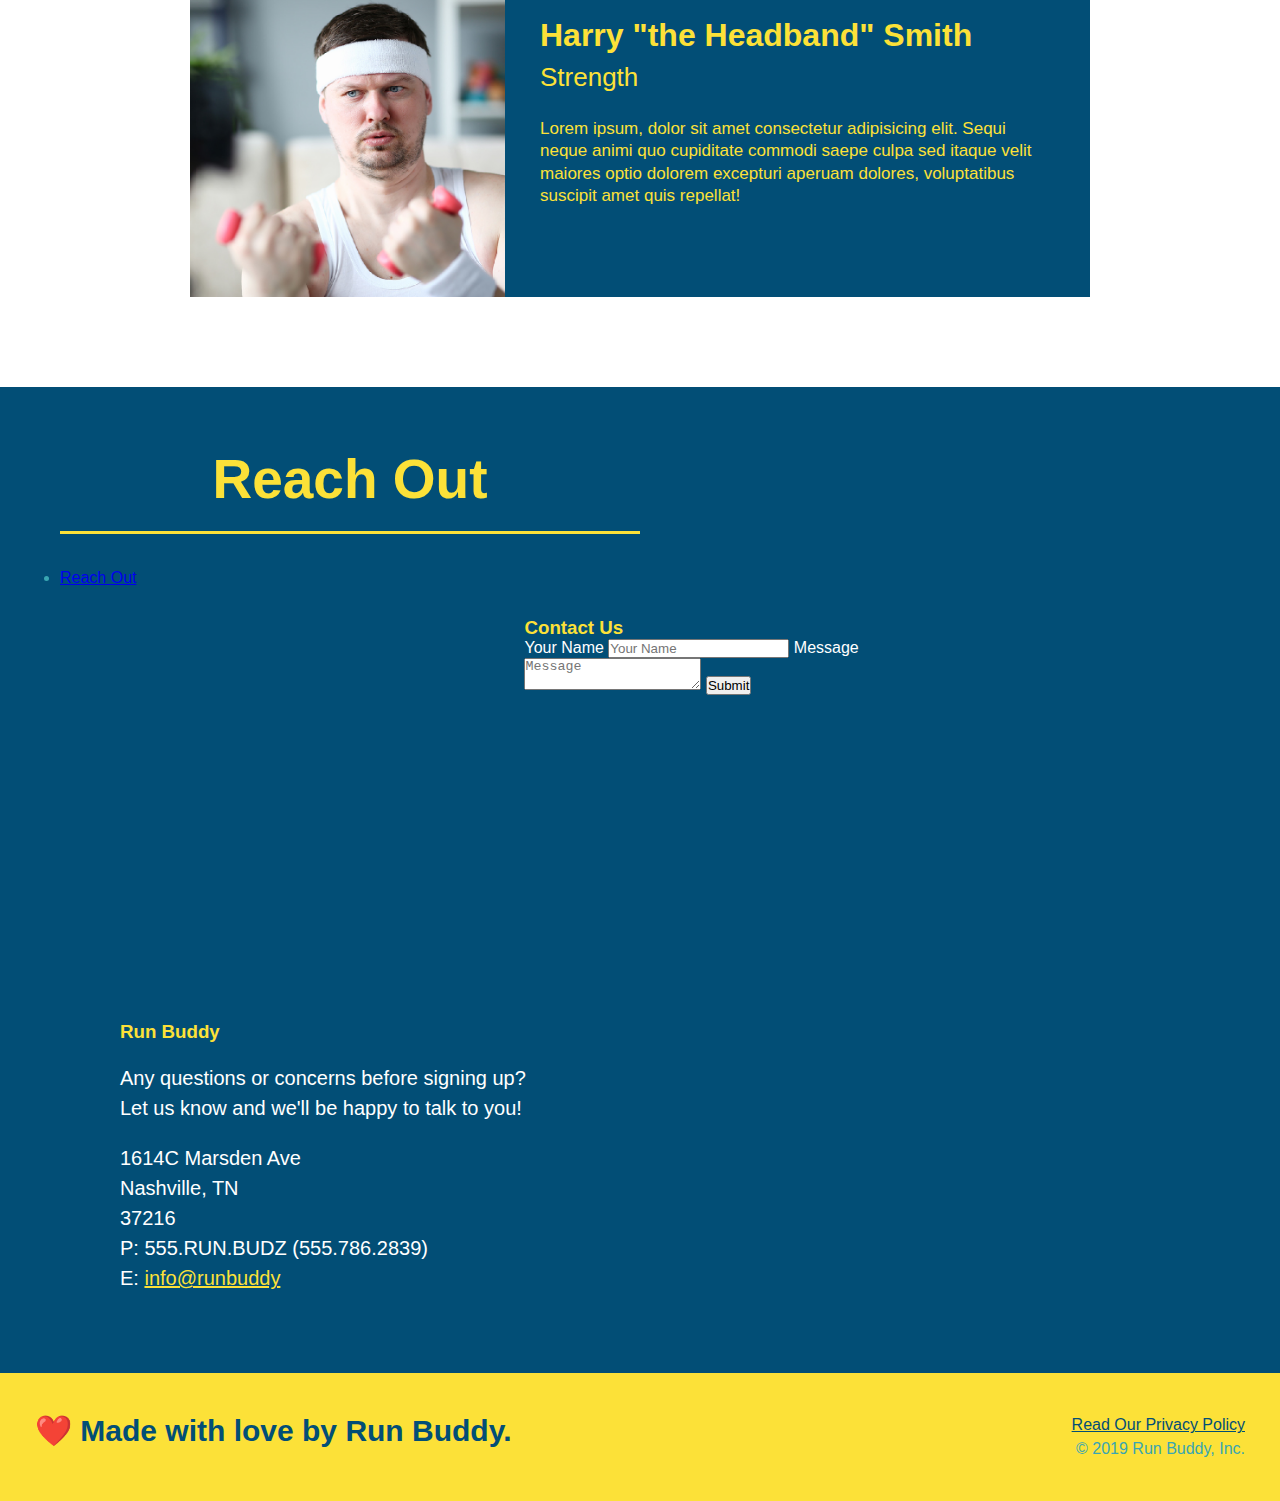
==== commit fa90a759: "add flexbos to the steps" ====
--- a/index.html
+++ b/index.html
@@ -64,11 +64,8 @@
             </form>
             </div>
         </section>
-        <!-- end hero-->
-
-        <!-- hero/jumbotrop -->
-        <section>
-        </section>
+       
+
 
         <!-- "What we do" -->
         <section id="what-we-do" class="intro">
@@ -87,29 +84,55 @@
             <div class="flex-row">
                 <h2 class="section-title secondary-border">What You Do</h2>
             </div>    
-            <div>
-                <!-- insert this img element -->
-                <img src="./assets/images/step-1.svg" alt="" />
-                <h3> Step 1: <span> Out the Form Above.</span></h3>
-                <p> You're already here, so why not</p>
-            </div>
-
-            <div> 
-                <img src="./assets/images/step-2.svg" alt="" />
-                <h3>Step 2: <span>with One of Our Trainers</span></h3>
-                <p>Are you here to build muscle, lose weight, or just feel good?</p>
-            </div>
-
-            <div>
-                <img src="./assets/images/step-3.svg" alt="" />
-                <h3>Step 3: <span>Get Running.</span></h3>
-                <p>Hit the ground running (litterlly) once your trainer lays out your plan.</p>
-            </div>
-
-            <div>
-                <img src="./assets/images/step-4.svg" alt="" />
-                <h3>Step 4: <span> Results.</span></h3>
-                <p>Bi-weekly checkins with your trainer will keep you focused.</p>
+            <div class="step">
+                <h3> Step 1.</h3>
+                <div class="step-info">
+                    <div class="step-img">
+                        <img src="./assets/images/step-1.svg" alt="" />
+                    </div>
+                    <div class="step-text">
+                        <h4>Fill Out The Form Above</h4>
+                        <p> You're already here, so why not</p>
+                    </div>
+                </div>    
+            </div>
+
+            <div class="step">
+                <h3>Step 2.</h3>
+                <div class="step-info">
+                    <div class="step-img">
+                        <img src="./assets/images/step-2.svg" alt="" />
+                    </div>
+                    <div class="step-text">
+                        <h4>With One of our Trainers</h4>
+                        <p>Are you here to build muscle, lose weight, or just feel good></p>
+                    </div>
+                </div> 
+            </div>   
+            <div class="step">
+                <h3>Step 3.</h3>
+                <div class="step-info">
+                    <div class="step-img">
+                        <img src="./assets/images/step-3.svg" alt="" />
+                    </div>
+                    <div class="step-text">
+                        <h4>Get Running</h4>
+                        <p>Hit the ground running (litterlly) once your trainer lays our your plan.</p>
+                    </div>
+                </div>
+            </div>
+
+            <div class="step">
+                <h3>Step 4.</h3>
+                <div class="step-info">
+                    <div class="step-img">
+                        <img src="./assets/images/step-4.svg" alt="" />  
+                    </div>
+                    <div class="step-text">
+                        <h4>Results</h4>
+                        <p>Bi-weekly checkins with your trainer will keep you focused.</p>
+                    </div>  
+                </div>   
             </div>
         </section>
 
--- a/assets/css/style.css
+++ b/assets/css/style.css
@@ -122,7 +122,7 @@
     font-size: 18px;
     line-height: 1.3;
 }
-.hero-cta .h2 {
+.hero-cta h2 {
     font-style: italic;
     font-size: 55px;
     color: #fce138
@@ -131,7 +131,9 @@
 /* Hero Style End */
 
 .intro {
-    
+    }
+
+.steps {
 }
 .intro p {
     line-height: 1.7;
@@ -142,9 +144,16 @@
     text-align: center;
 }
 
-.steps {
-    
+.step {
     background: #fce138;
+    margin: 50px auto;
+    padding-bottom: 50px;
+    width: 80%;
+    border-bottom: 1px solid #39a6b2;
+    display: flex;
+    flex-wrap: wrap;
+    align-items: center;
+    justify-content: space-between;
 }
 
 .section-title {
@@ -158,25 +167,35 @@
 .secondary-color {
     border-color: #39a6b2;
 }
-
-.steps div {
-    margin-bottom: 80px;
-}
-.steps img {
-    width: 15%;
-    margin: 10px 0;
-}
-.steps h3 {
+.step h3 {
     color: #024e76;
     font-size: 46px;
-    margin-top: 10px;
-}
-.steps p {
+    flex: 1 30%;
+}
+.step-info {
+    flex: 2 70%;
+    display:flex;
+    flex-wrap: wrap;
+    align-items: center;
+}
+.step-text p {
     color: #39a6b2;
-    font-size: 23px;
-}
-.steps span {
-    font-size: 38px;
+    font-size: 18px;
+}
+.step-text h4 {
+    font-size: 26px;
+    line-height: 1.5;
+    color: #024e76;
+}
+.step-img {
+    flex: 1 12%;
+    margin-right: 20px;
+}
+.step-text {
+    flex: 12;
+}
+.step-img img {
+    max-width: 100%;
 }
 
 .trainers {
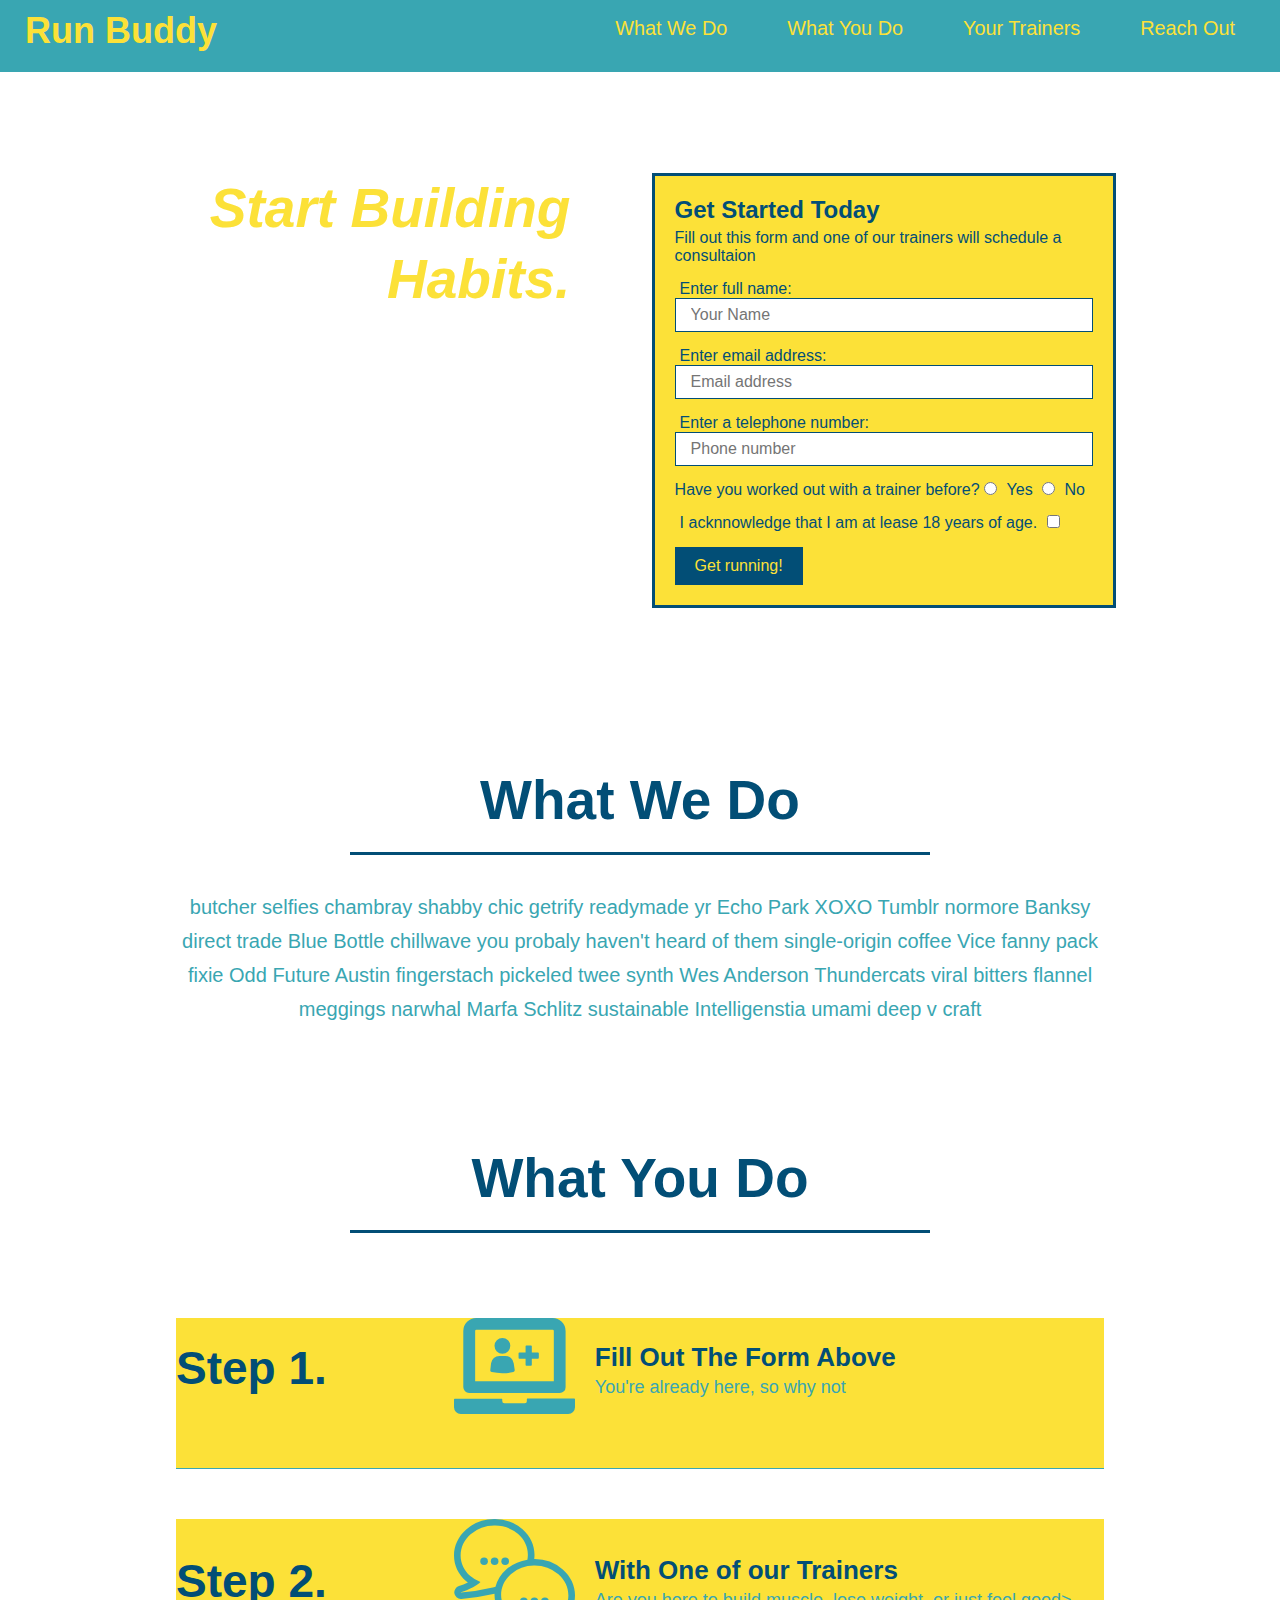
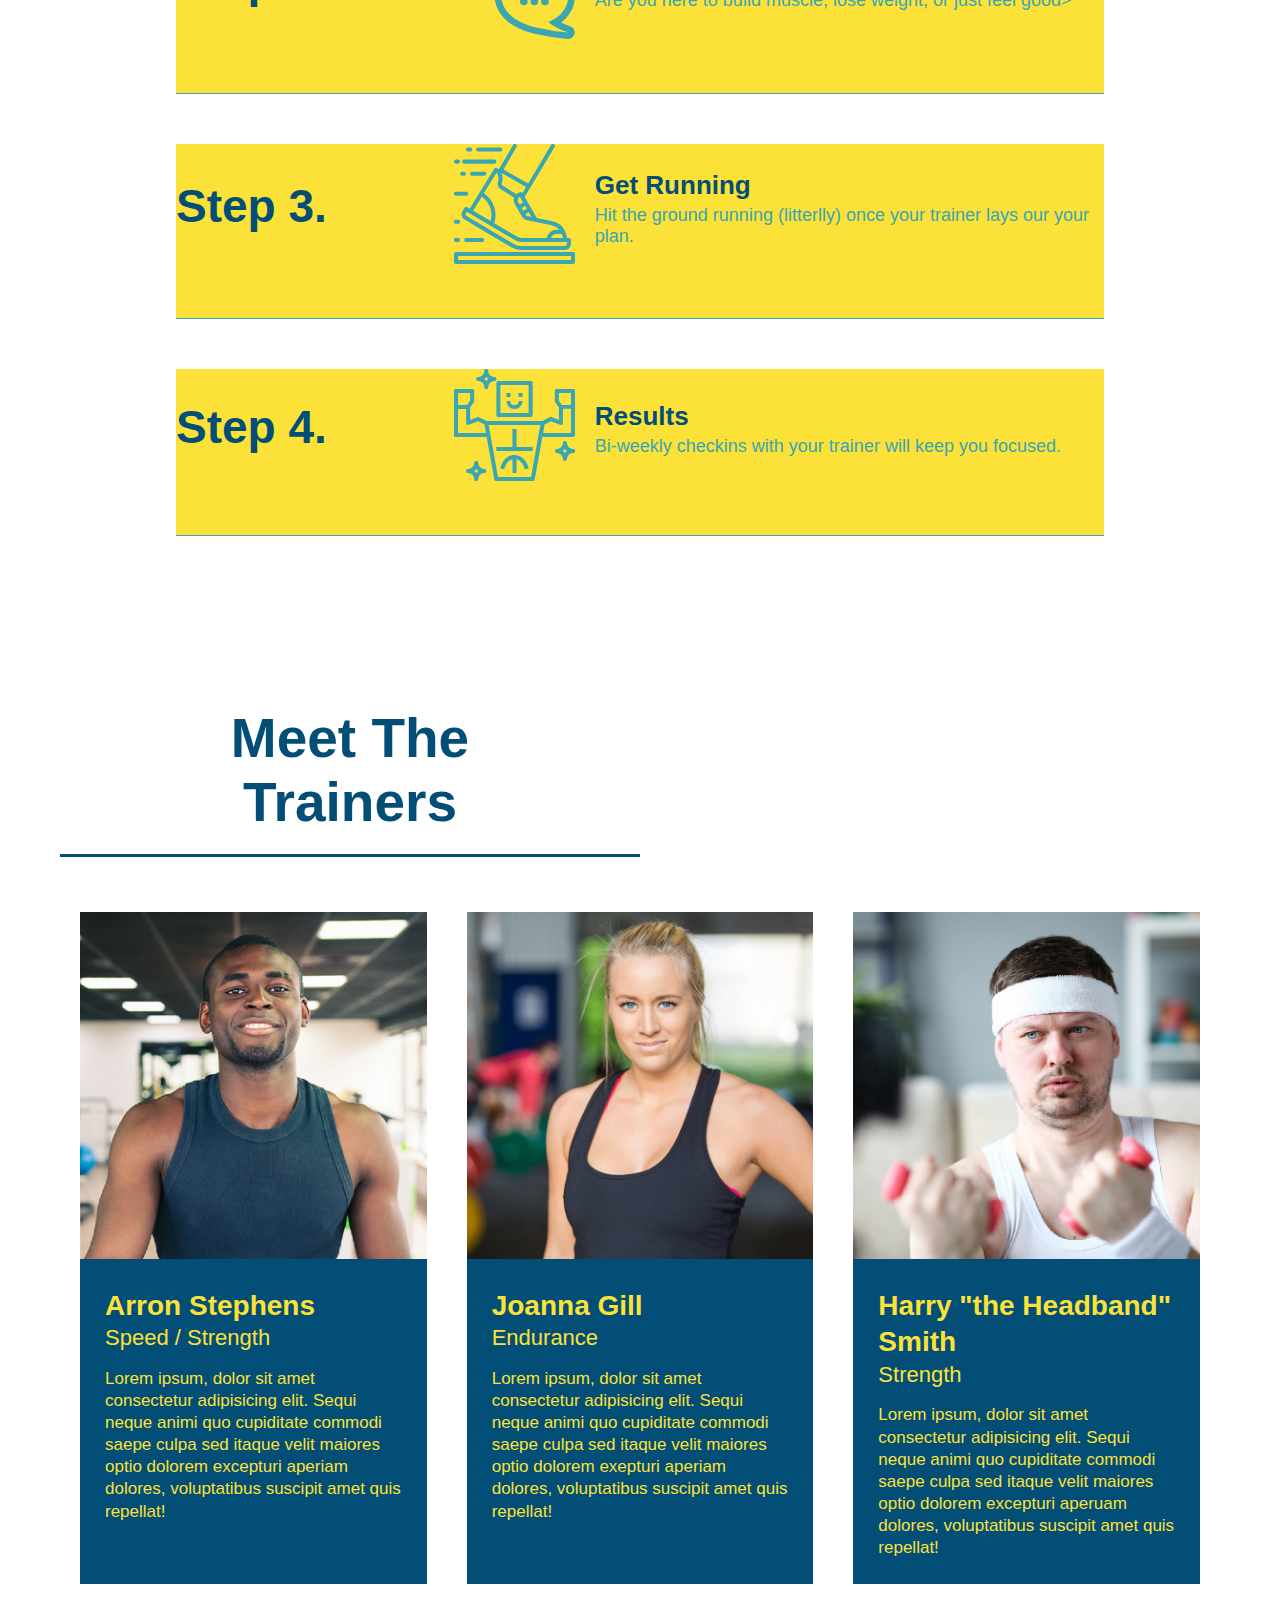
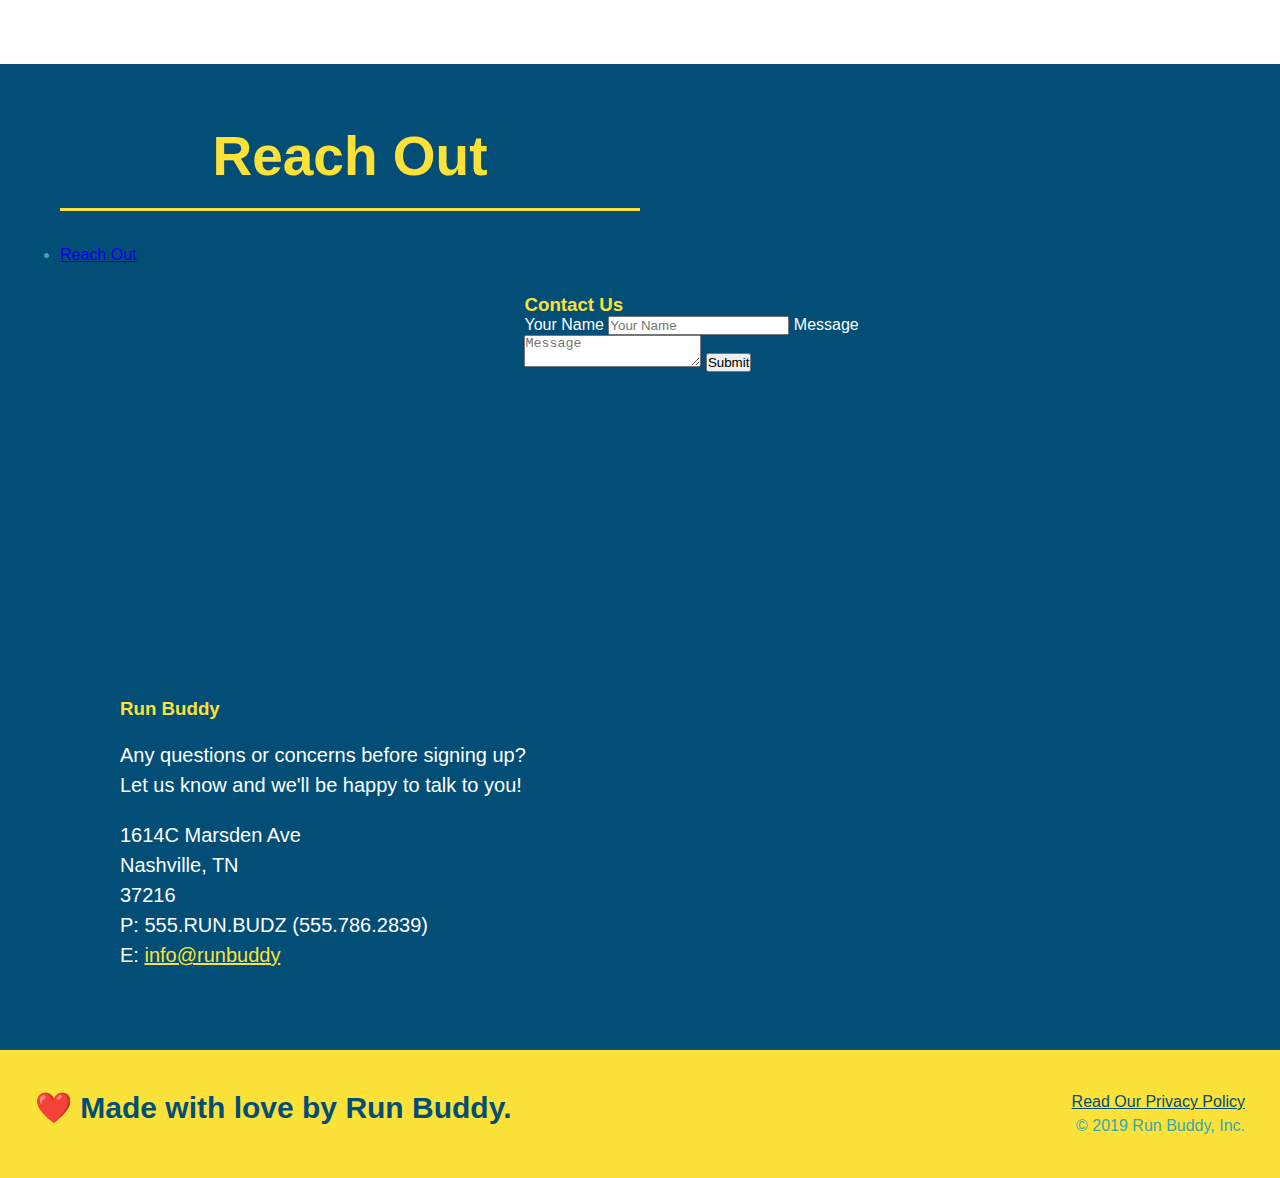
==== commit 8ea02cbd: "add flexbox to the trainers" ====
--- a/index.html
+++ b/index.html
@@ -137,38 +137,42 @@
         </section>
 
         <!-- "meet the trainers" section -->
-        <section id="your-trainers" class="trainers">
+        <section id="your-trainers">
             <h2 class="section-title primary-border">
                 Meet The Trainers
             </h2>
+            
+        <div class="trainers">
             <article class="trainer">
                 <img src="./assets/images/trainer-1.jpg" alt="Arron Stephens in his workout clothes, ready to pump iron" />
-                <div class="trainer-bio text-left">
-                    <h3> Arron Stephens</h3>
-                    <h4>Speed / Strength</h4>
+                <div class="trainer-bio">
+                    <h3 class="trainer-name"> Arron Stephens</h3>
+                    <h4 class="trainer-role">Speed / Strength</h4>
                     <p> Lorem ipsum, dolor sit amet consectetur adipisicing elit. Sequi neque animi quo cupiditate commodi saepe culpa sed itaque velit maiores optio dolorem excepturi aperiam dolores, voluptatibus suscipit amet quis repellat!
                     </p>
                 </div>
             </article>
+
             <!-- second trainer bio -->
             <article class="trainer">
-                <div class="trainer-bio text-right">
-                    <h3>Joanna Gill</h3>
-                    <h4>Endurance</h4>
+                <img src="./assets/images/trainer-2.jpg" alt="Joanna Gill cooling off after a workout" />
+                <div class="trainer-bio">
+                    <h3 class="trainer-name">Joanna Gill</h3>
+                    <h4 class="trainer-role">Endurance</h4>
                     <p>Lorem ipsum, dolor sit amet consectetur adipisicing elit. Sequi neque animi quo cupiditate commodi saepe culpa sed itaque velit maiores optio dolorem exepturi aperiam dolores, voluptatibus suscipit amet quis repellat!</p>
-                </div>
-                <img src="./assets/images/trainer-2.jpg" alt="Joanna Gill cooling off after a workout" />
+                </div>  
             </article>
+
             <article class="trainer">
                 <img src="./assets/images/trainer-3.jpg" alt="Harry Smith wearing a headband and lifting cmically small pink weights" />
-                <div class="trainer-bio text-left">
-                    <h3>Harry "the Headband" Smith</h3>
-                    <h4>Strength</h4>
+                <div class="trainer-bio">
+                    <h3 class="trainer-name">Harry "the Headband" Smith</h3>
+                    <h4 class="trainer-role">Strength</h4>
                     <P>Lorem ipsum, dolor sit amet consectetur adipisicing elit. Sequi neque animi quo cupiditate commodi saepe culpa sed itaque velit maiores optio dolorem excepturi aperuam dolores, voluptatibus suscipit amet quis repellat!
-
                     </P>
                 </div>
             </article>
+        </div>
         </section>
 
         <!-- "reach out" section -->
--- a/assets/css/style.css
+++ b/assets/css/style.css
@@ -199,41 +199,40 @@
 }
 
 .trainers {
-    
+    width: 100%;
+    margin: 0 auto;
+    display: flex;
+    flex-wrap: wrap;
+    justify-content: space-around;  
 }    
 .trainer {   
-    width: 900px;
-    margin: 0 auto 30px auto;
+    margin: 20px;
     background: #024e76;
     color: #fce138;
-    overflow: auto;
+    flex: 1;
 }
 
 .trainer img {
-    width: 35%;
-    float: left;
+    width: 100%;
 }
 
 .trainer-bio {
-    padding: 35px;
-    float: left;
-    width: 65%;
+    padding: 25px;
+    line-height: 1.3;
 }
 
 .trainer-bio h3 {
-    font-size: 32px;
-    margin-bottom: 8px;
+    font-size: 28px;
 }
 
 .trainer-bio h4 {
     font-weight: lighter;
-    font-size: 26px;
-    margin-bottom: 25px;
+    font-size: 22px;
+    margin-bottom: 15px;
 }
 
 .trainer-bio p {
     font-size: 17px;
-    line-height: 1.3;
 }
 
 .text-left {
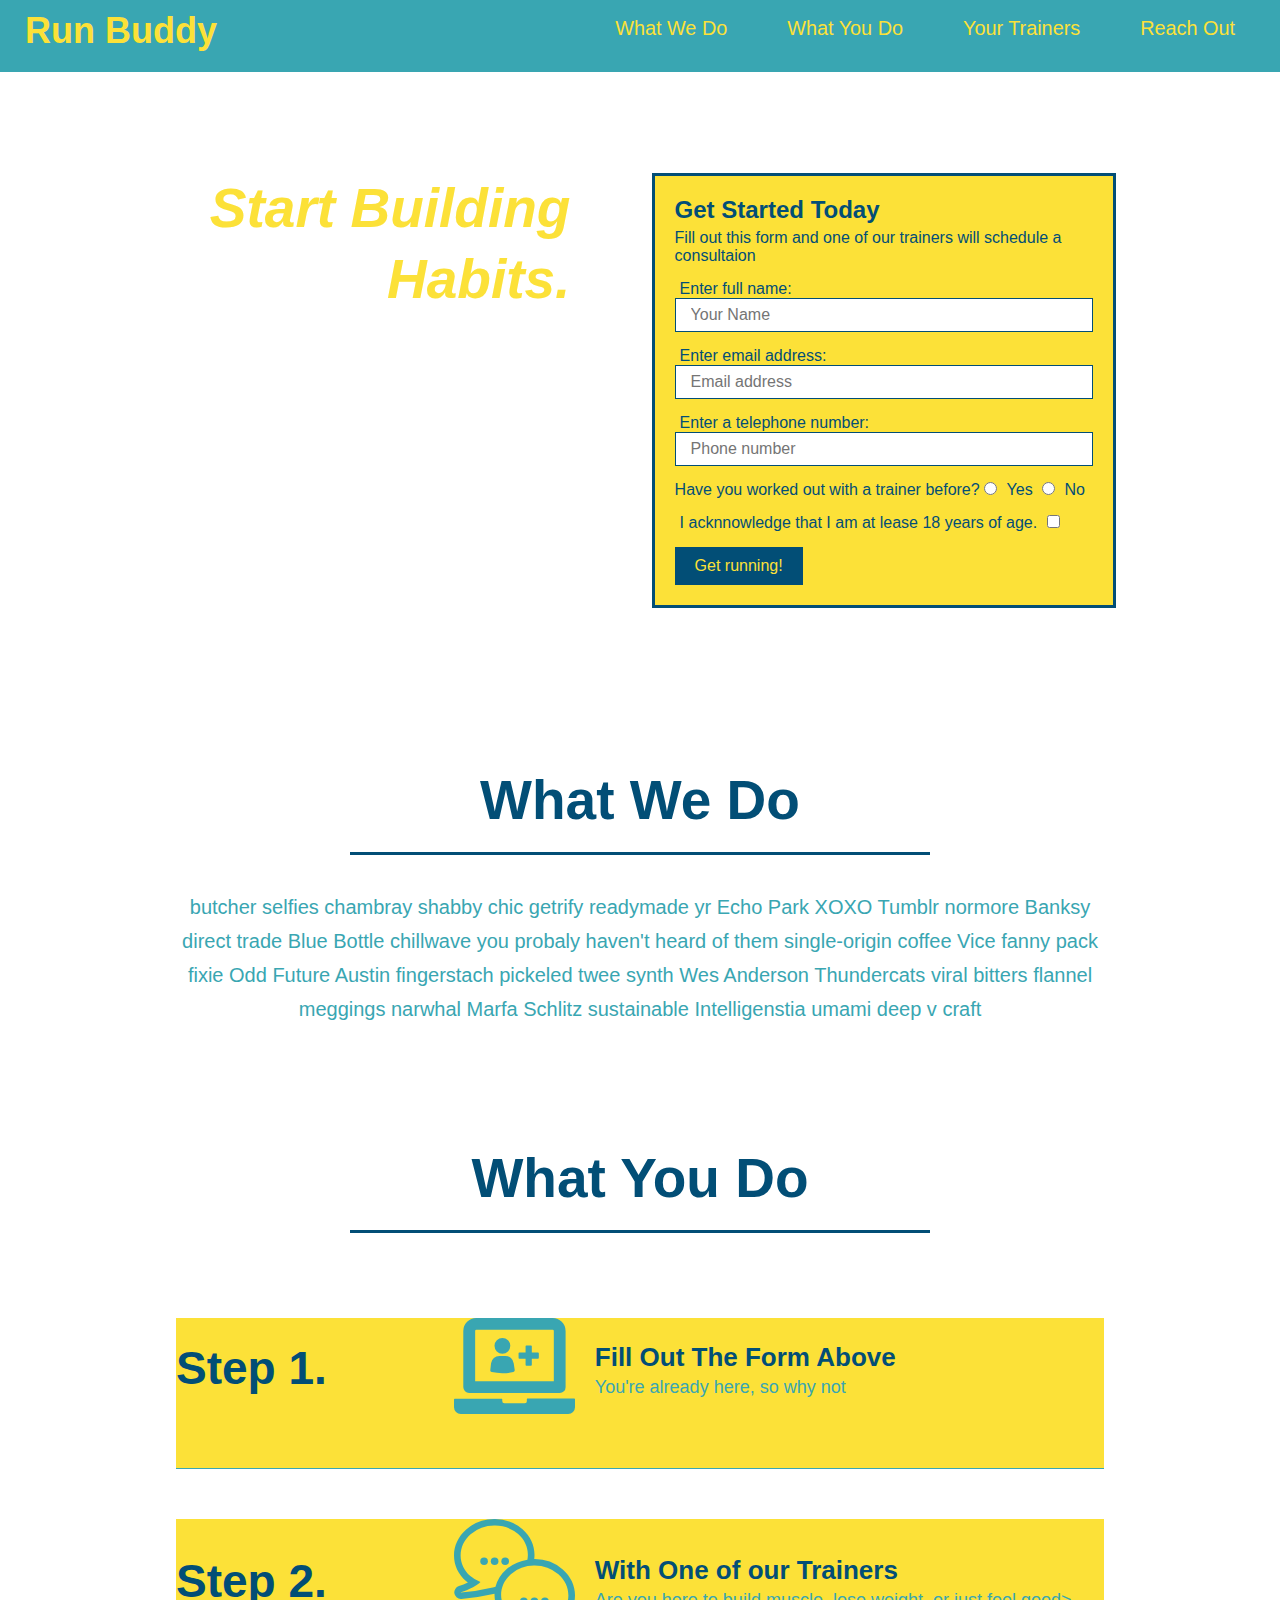
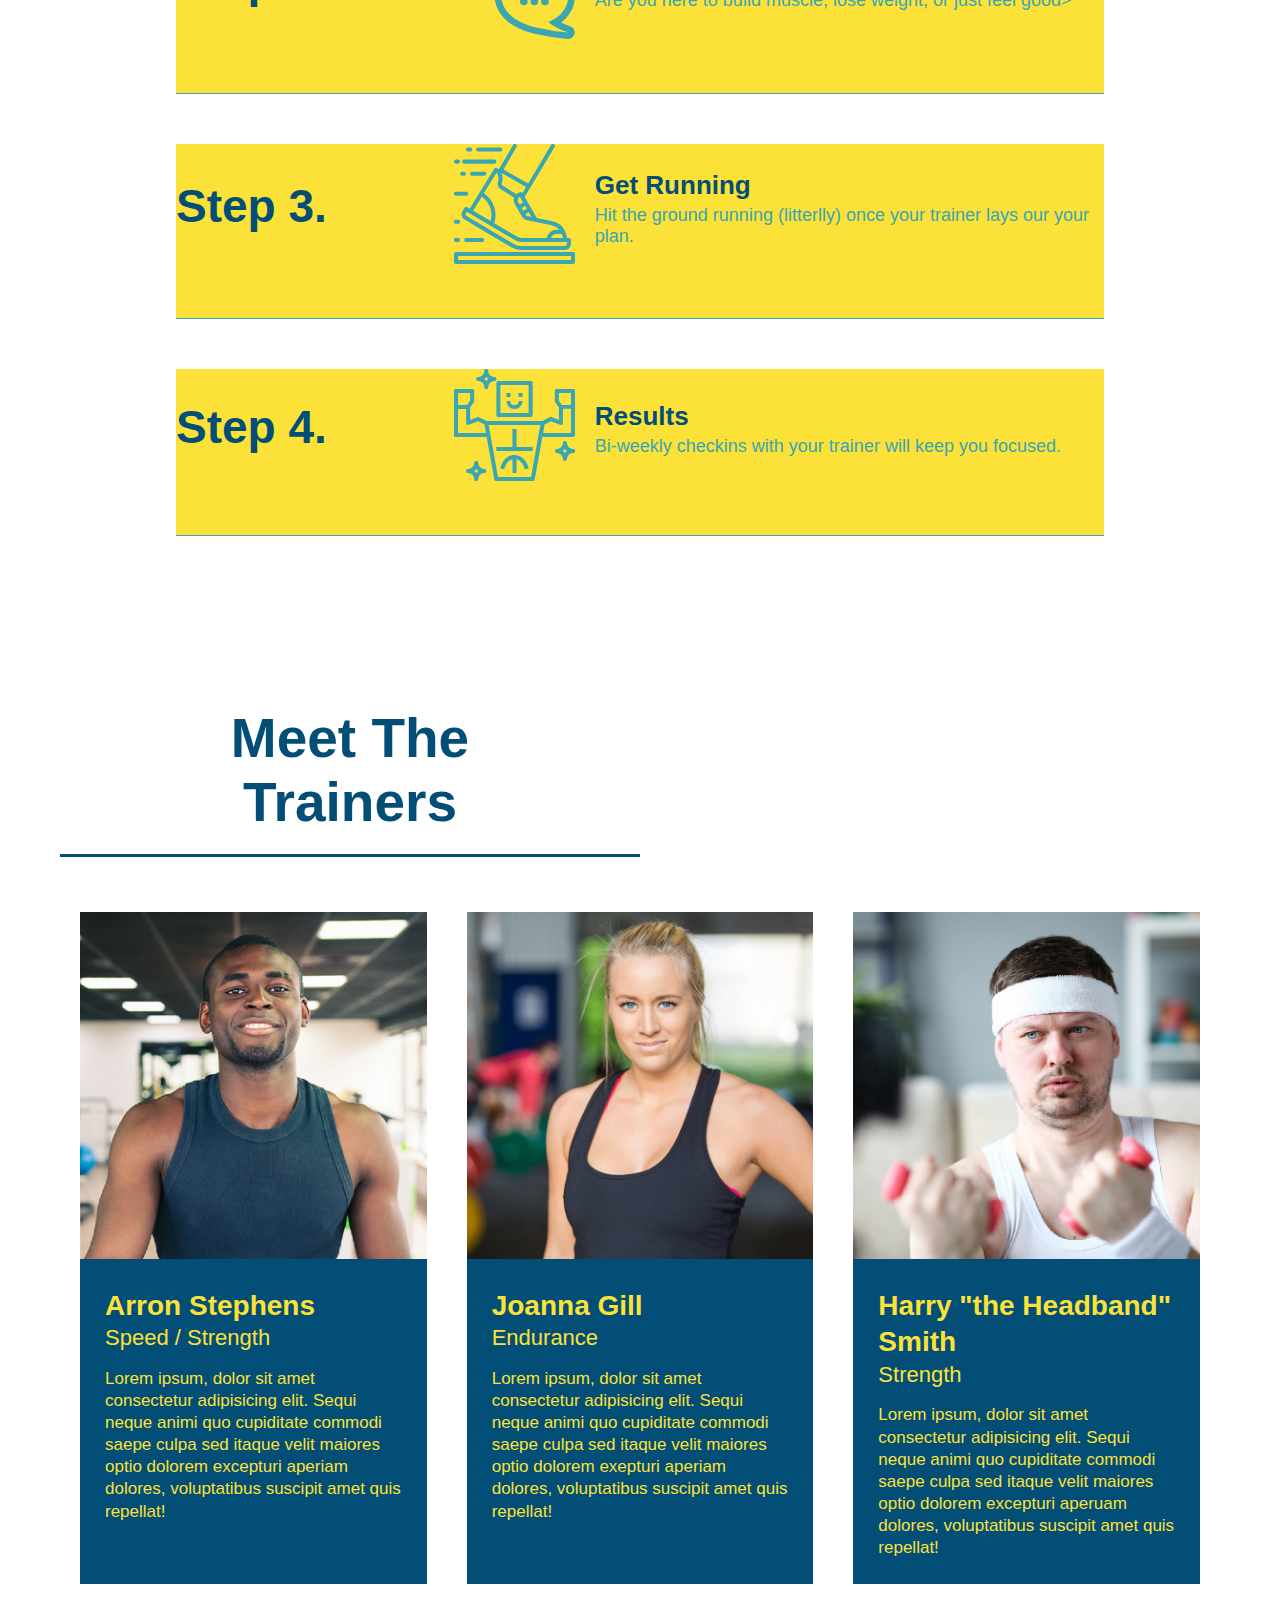
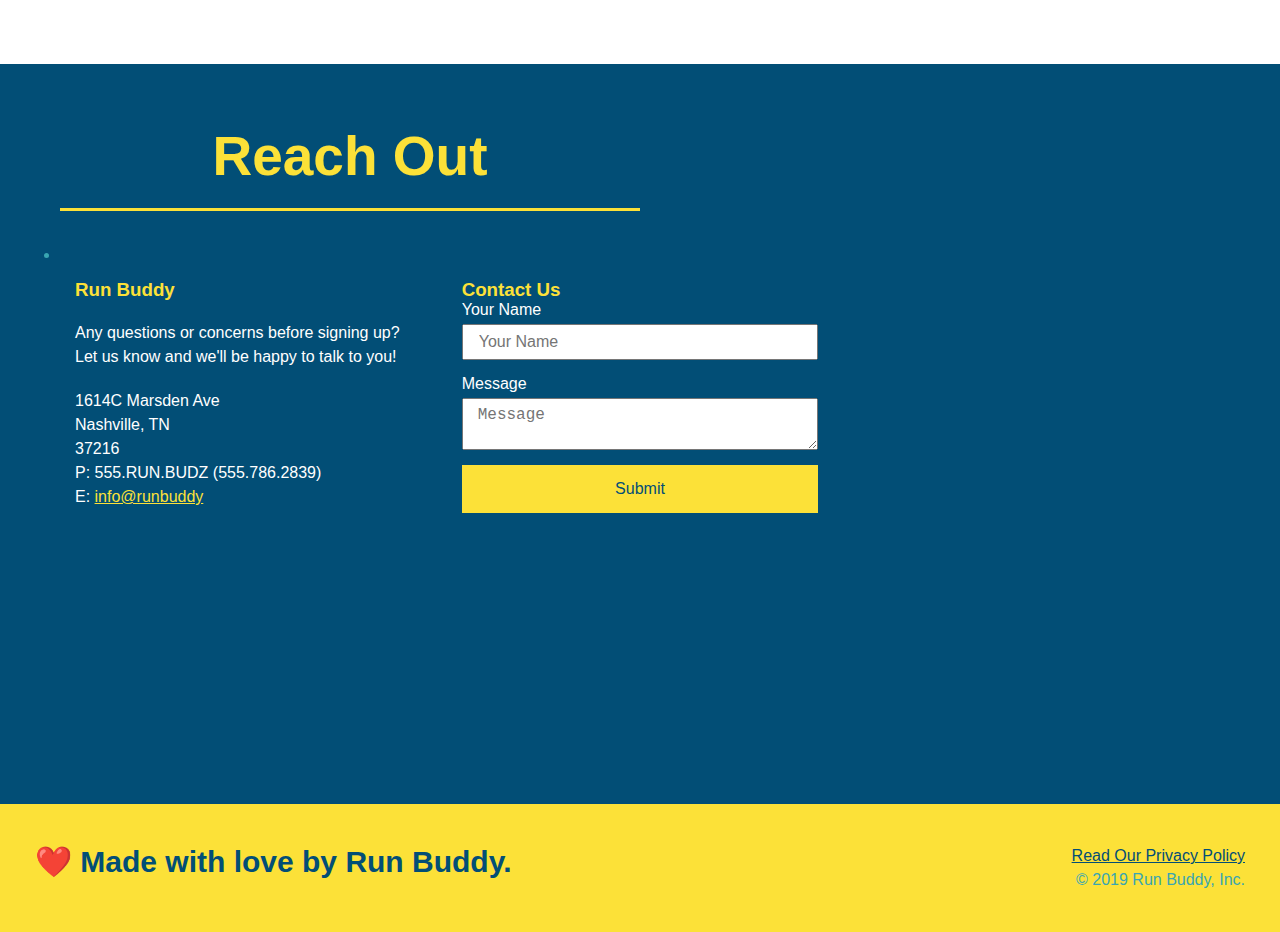
==== commit e1614cac: "add flexbox to reach out section" ====
--- a/index.html
+++ b/index.html
@@ -181,28 +181,12 @@
                 <nav>
                     <ul>
                         <li>
-                        <a href="#reach-out">Reach Out</a>
+                        <a href="#reach-out"></a>
                         </li>
                     </ul>
                 </nav>
+
             <div class="contact-info">
-                <iframe src="https://www.google.com/maps/embed?pb=!1m18!1m12!1m3!1d12878.304759641454!2d-86.73272521101751!3d36.2011876980833!2m3!1f0!2f0!3f0!3m2!1i1024!2i768!4f13.1!3m3!1m2!1s0x88646815ccbaa25b%3A0xf018a157f7daae55!2s1614c%20Marsden%20Ave%2C%20Nashville%2C%20TN%2037216!5e0!3m2!1sen!2sus!4v1601933777386!5m2!1sen!2sus" width="600" height="450" frameborder="0" style="border:0;" allowfullscreen="" aria-hidden="false" tabindex="0"
-                frameborder="0"
-                style="border:0"
-                allowfullscreen>
-                </iframe>
-                <div class="contact-form">
-                    <h3>Contact Us</h3>
-                    <form>
-                        <label for="contact-name">Your Name</label>
-                        <input type="text" id="contact-name" placeholder="Your Name" />
-
-                        <label for="contact message">Message</label>
-                        <textarea id="contact message" placeholder="Message"></textarea>
-
-                        <button type="submit">Submit</button>
-                    </form>
-                </div>    
                 <div>
                     <h3>Run Buddy</h3>
                     <p> 
@@ -218,6 +202,25 @@
                         E: <a href="ailto:info@runbuddy.io">info@runbuddy</a>
                     </address>
                 </div>
+
+                <div class="contact-form">
+                    <h3>Contact Us</h3>
+                    <form>
+                        <label for="contact-name">Your Name</label>
+                        <input type="text" id="contact-name" placeholder="Your Name" />
+
+                        <label for="contact message">Message</label>
+                        <textarea id="contact message" placeholder="Message"></textarea>
+
+                        <button type="submit">Submit</button>
+                    </form>
+                </div>    
+
+                <iframe src="https://www.google.com/maps/embed?pb=!1m18!1m12!1m3!1d12878.304759641454!2d-86.73272521101751!3d36.2011876980833!2m3!1f0!2f0!3f0!3m2!1i1024!2i768!4f13.1!3m3!1m2!1s0x88646815ccbaa25b%3A0xf018a157f7daae55!2s1614c%20Marsden%20Ave%2C%20Nashville%2C%20TN%2037216!5e0!3m2!1sen!2sus!4v1601933777386!5m2!1sen!2sus" width="600" height="450" frameborder="0" style="border:0;" allowfullscreen="" aria-hidden="false" tabindex="0"
+                frameborder="0"
+                style="border:0"
+                allowfullscreen>
+                </iframe>
             </div>    
         </section>
     </body>
--- a/assets/css/style.css
+++ b/assets/css/style.css
@@ -271,16 +271,12 @@
 .contact h2 {
     color: #fce138;
 }
-.contact-info iframe {
-    width: 400px;
-    height: 400px;
+.contact-info {
+    display: flex;
+    justify-content: space-between;
+    flex-wrap: wrap;
 }
 .contact-info div {
-    width: 410px;
-    display: inline-block;
-    vertical-align: top;
-    text-align: left;
-    margin: 30px 0 0 60px;
     color: white;
 }
 .contact-info h3 {
@@ -289,12 +285,35 @@
 .contact-info p, .contact-info address {
     margin: 20px 0;
     line-height: 1.5;
-    font-size: 20px;
+    font-size: 16px;
     font-style: normal;
 }
 .contact-info a {
     color: #fce138;
 }
+.contact-info > * {
+    flex: 1;
+    margin: 15px;
+}
+.contact-form input, .contact-form textarea {
+    border: 1px solic #024e76;
+    display: block;
+    padding: 7px 15px;
+    font-size: 16px;
+    color: #024e76;
+    width: 100%;
+    margin-bottom: 15px;
+    margin-top: 5px;
+}
+.contact-form button {
+    width: 100%;
+    border: none;
+    background: #fce138;
+    color: #024e76;
+    text-align: center;
+    padding: 15px 0;
+    font-size: 16px;
+}
 
 /* Reach out Style Ends */
 
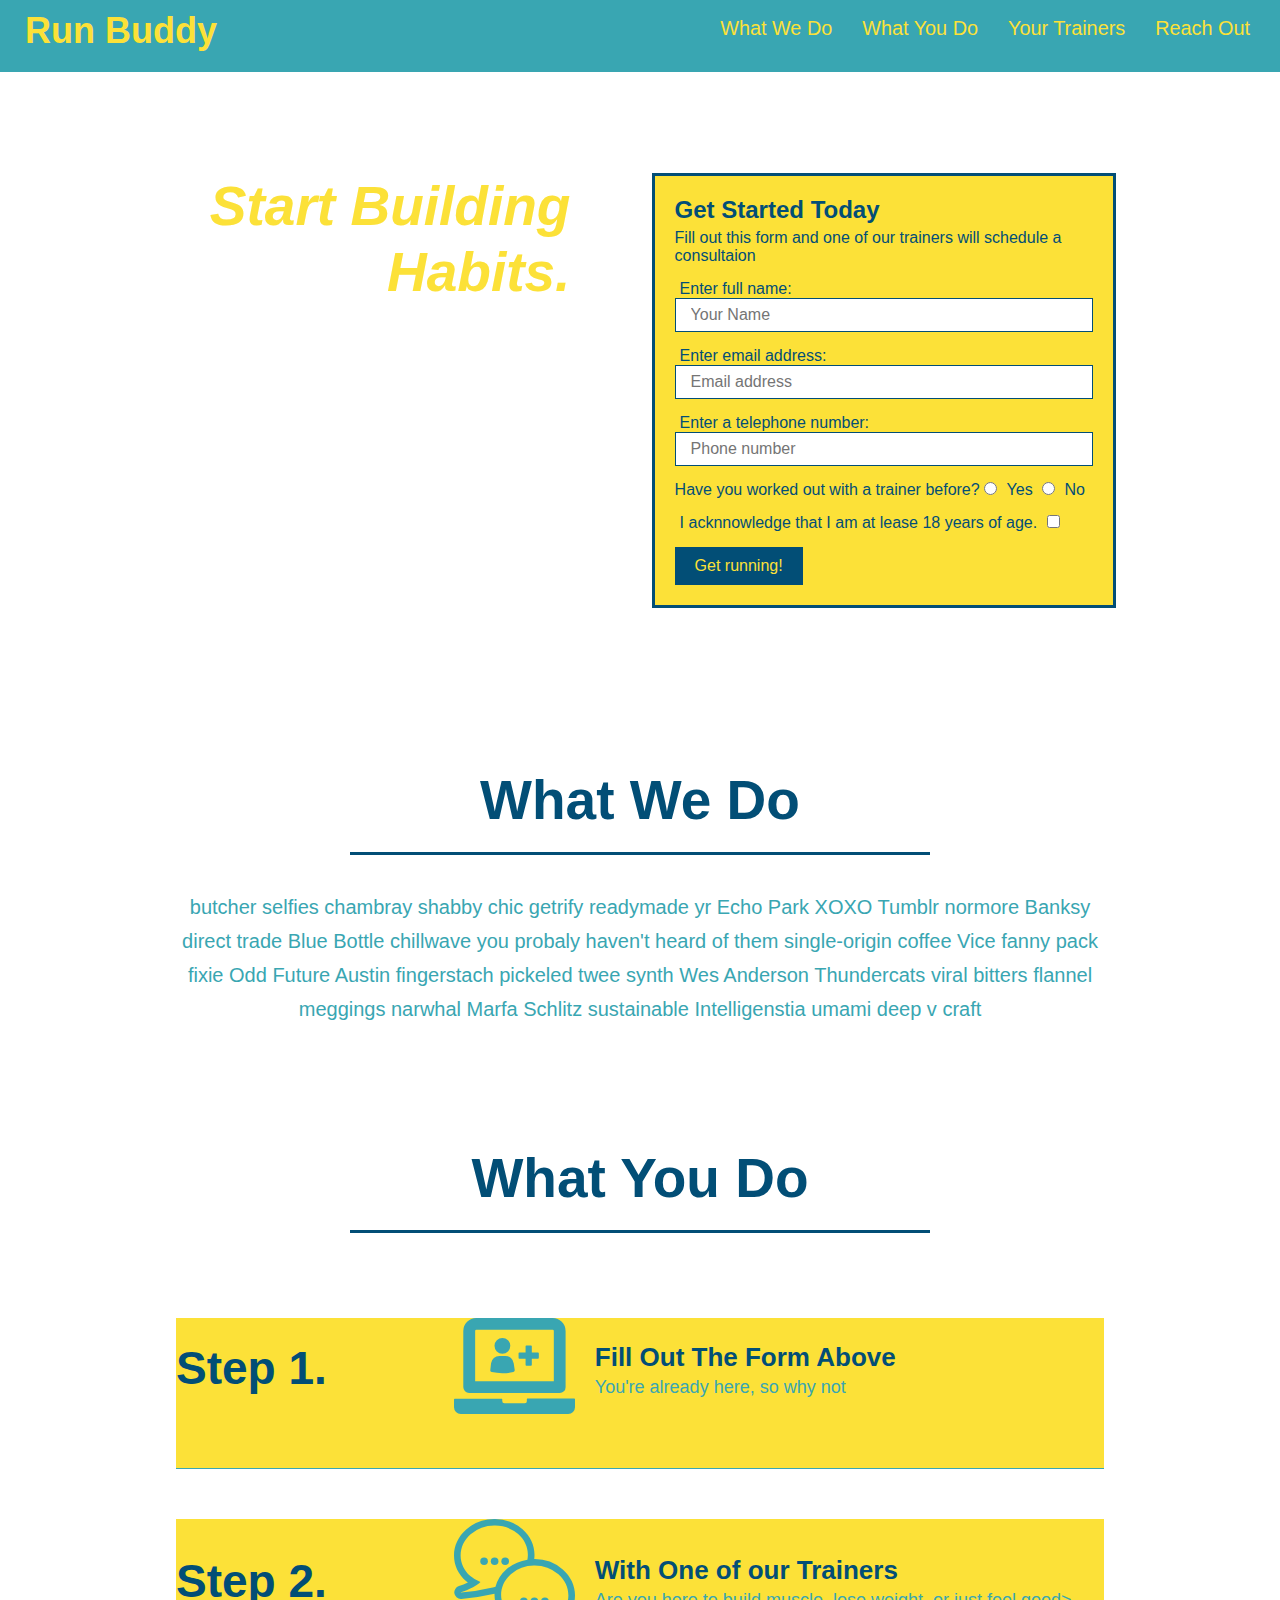
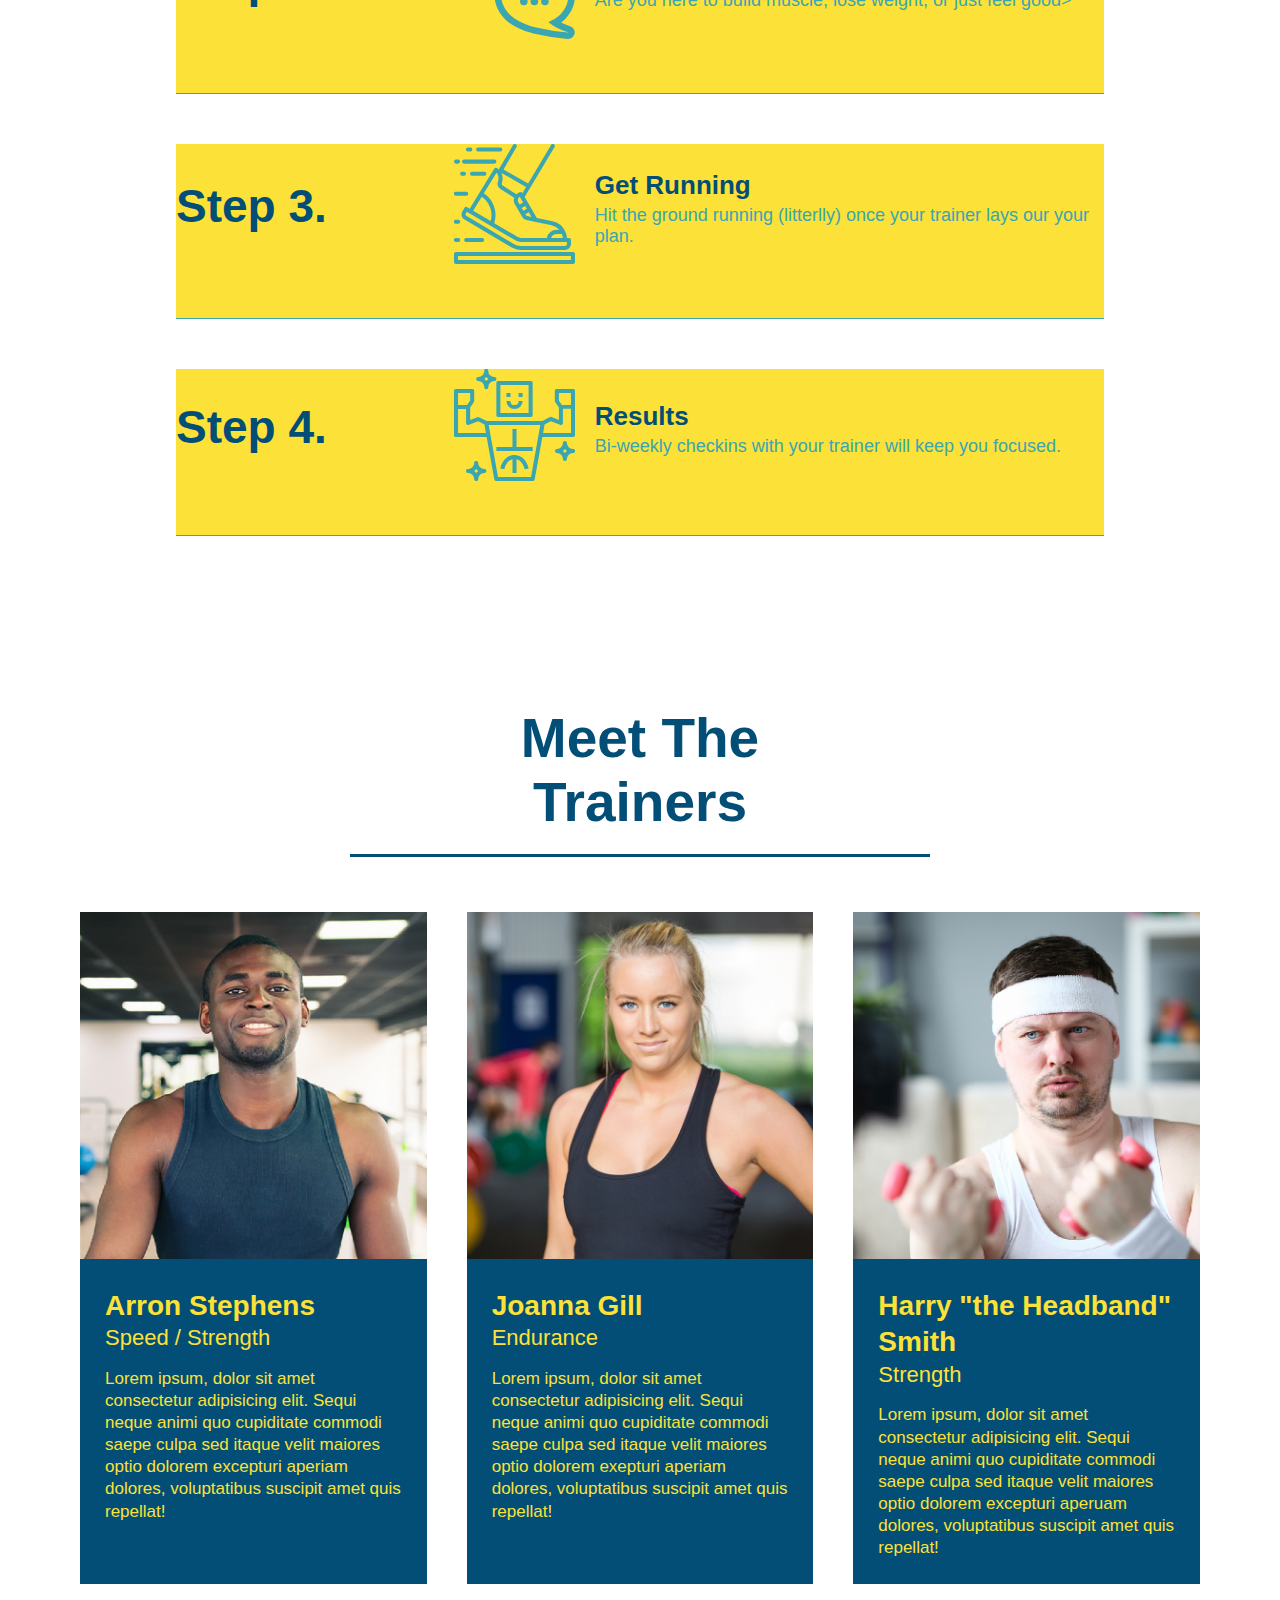
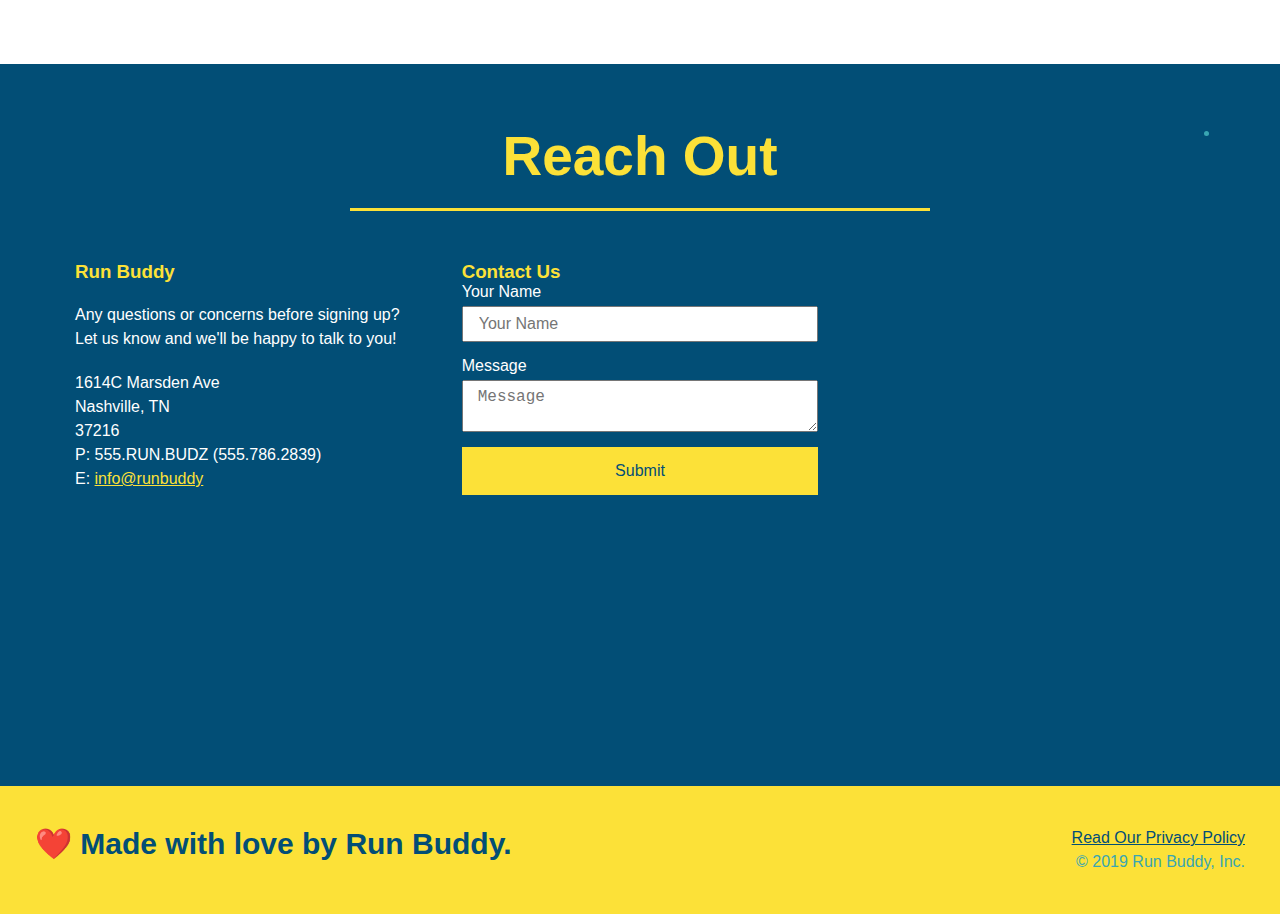
==== commit 337dba64: "added media quaries" ====
--- a/index.html
+++ b/index.html
@@ -1,7 +1,8 @@
 <!DOCTYPE html>
 <html lang="en">
     <head>
-        <meta charset="UTF-8" />
+        
+        <meta name="viewport" content="width=device-width initial-scale=1.0" />
         <title>Run Buddy</title>
         <link rel="stylesheet" href="./assets/css/style.css" />
     </head>
@@ -138,10 +139,11 @@
 
         <!-- "meet the trainers" section -->
         <section id="your-trainers">
-            <h2 class="section-title primary-border">
+            <div class="flex-row">
+                <h2 class="section-title primary-border">
                 Meet The Trainers
-            </h2>
-            
+                </h2>
+            </div>
         <div class="trainers">
             <article class="trainer">
                 <img src="./assets/images/trainer-1.jpg" alt="Arron Stephens in his workout clothes, ready to pump iron" />
@@ -177,7 +179,8 @@
 
         <!-- "reach out" section -->
         <section id="reach-out" class="contact">
-            <h2 class="section-title secondary-border">Reach Out</h2>
+            <div class="flex-row">
+                <h2 class="section-title secondary-border">Reach Out</h2>
                 <nav>
                     <ul>
                         <li>
@@ -185,7 +188,8 @@
                         </li>
                     </ul>
                 </nav>
-
+            </div>
+           
             <div class="contact-info">
                 <div>
                     <h3>Run Buddy</h3>
--- a/assets/css/style.css
+++ b/assets/css/style.css
@@ -33,7 +33,7 @@
     list-style: none;
 }
 header nav ul li a {
-    margin: 0 30px;
+    padding: 10px 15px;
     font-weight: lighter;
     font-size: 1.55vw;
 }
@@ -77,6 +77,7 @@
     display: flex;
     justify-content: center;
     flex-wrap: wrap;
+    align-items: flex-start;
    
 }
 .hero-form {    
@@ -120,7 +121,7 @@
     margin: 3.5%;
     color: #fff;
     font-size: 18px;
-    line-height: 1.3;
+    line-height: 1.2;
 }
 .hero-cta h2 {
     font-style: italic;
@@ -157,7 +158,7 @@
 }
 
 .section-title {
-    font-size: 55px;
+    font-size: 48px;
     color: #024e76;
     border-bottom: 3px solid;
 }
@@ -317,3 +318,16 @@
 
 /* Reach out Style Ends */
 
+/* Media Query For Smaller Desktop Screens and Smaller */
+@media screen and (max-width: 980px) {
+    
+}
+
+@media screen and (max-width: 786px) {
+ 
+}
+
+/* Media Query for Mobile Phones and Smaller */
+@media screen and (max-width: 575px) {
+  
+}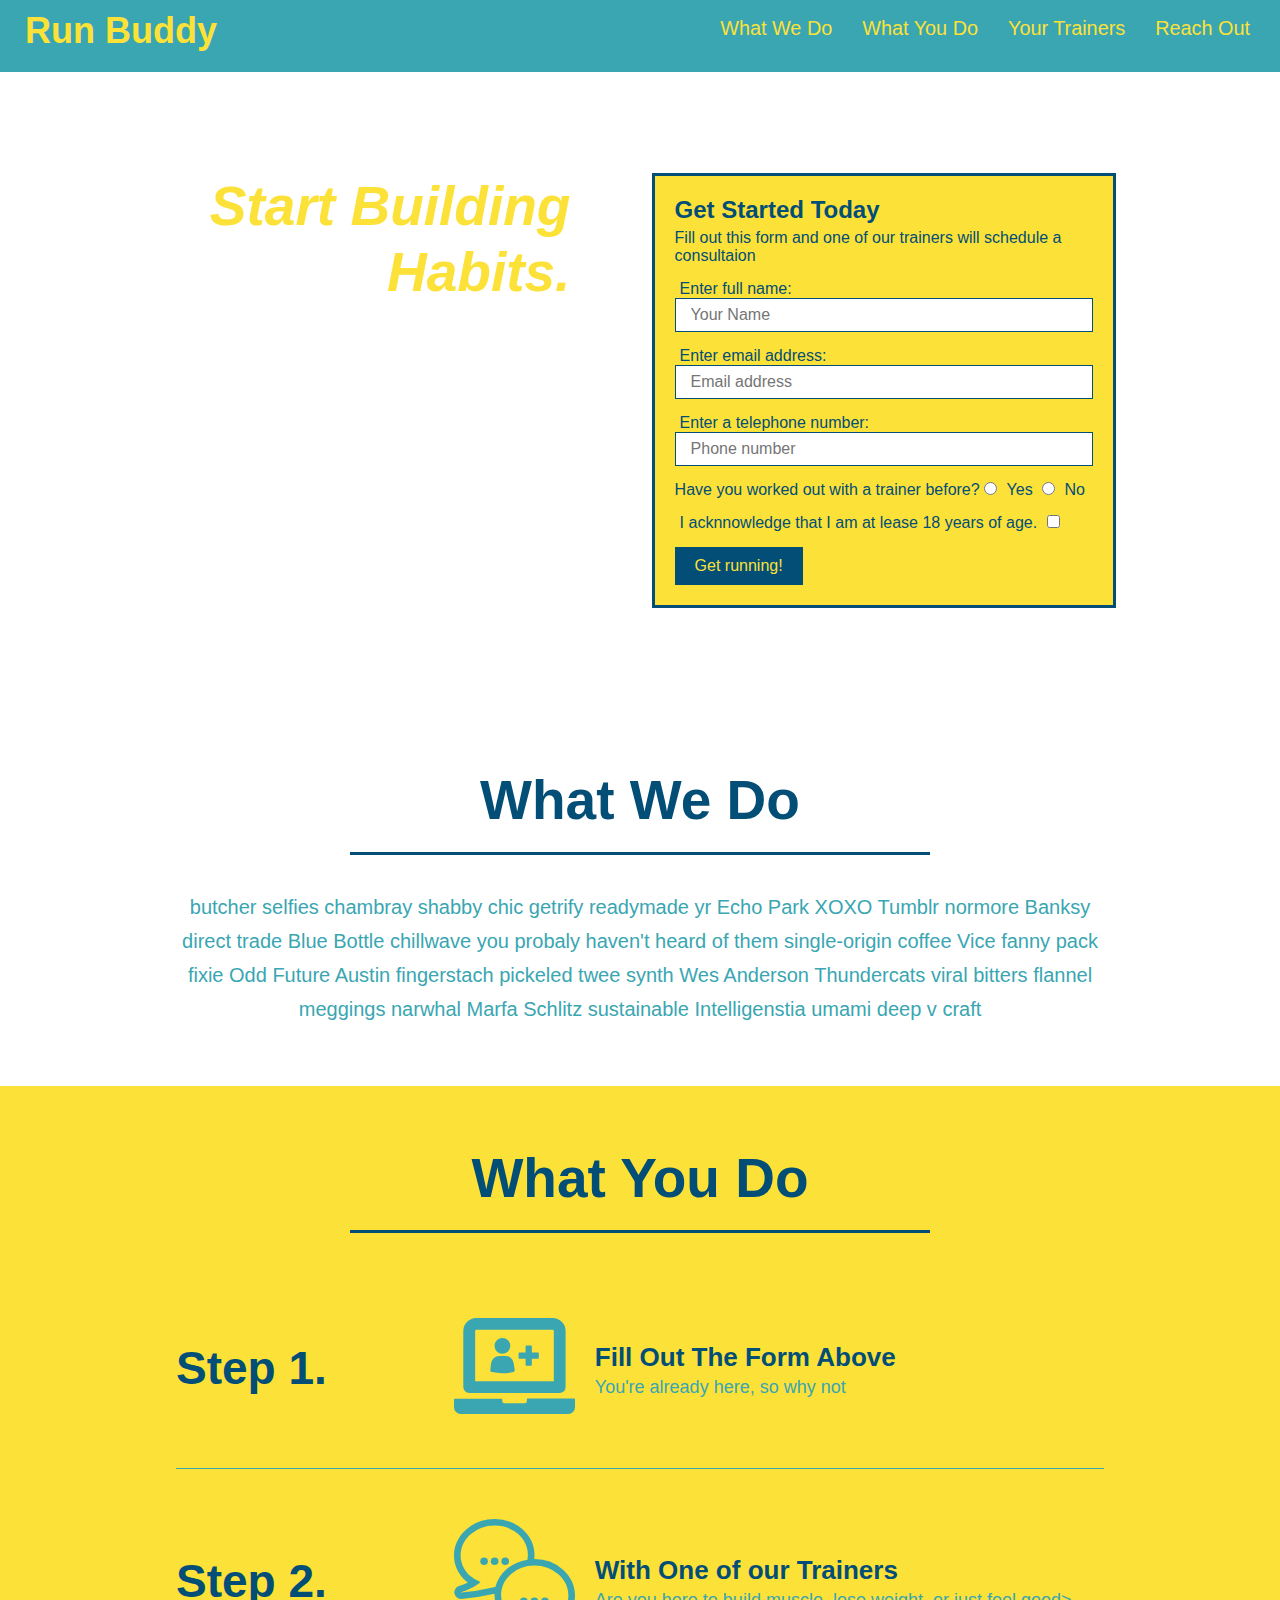
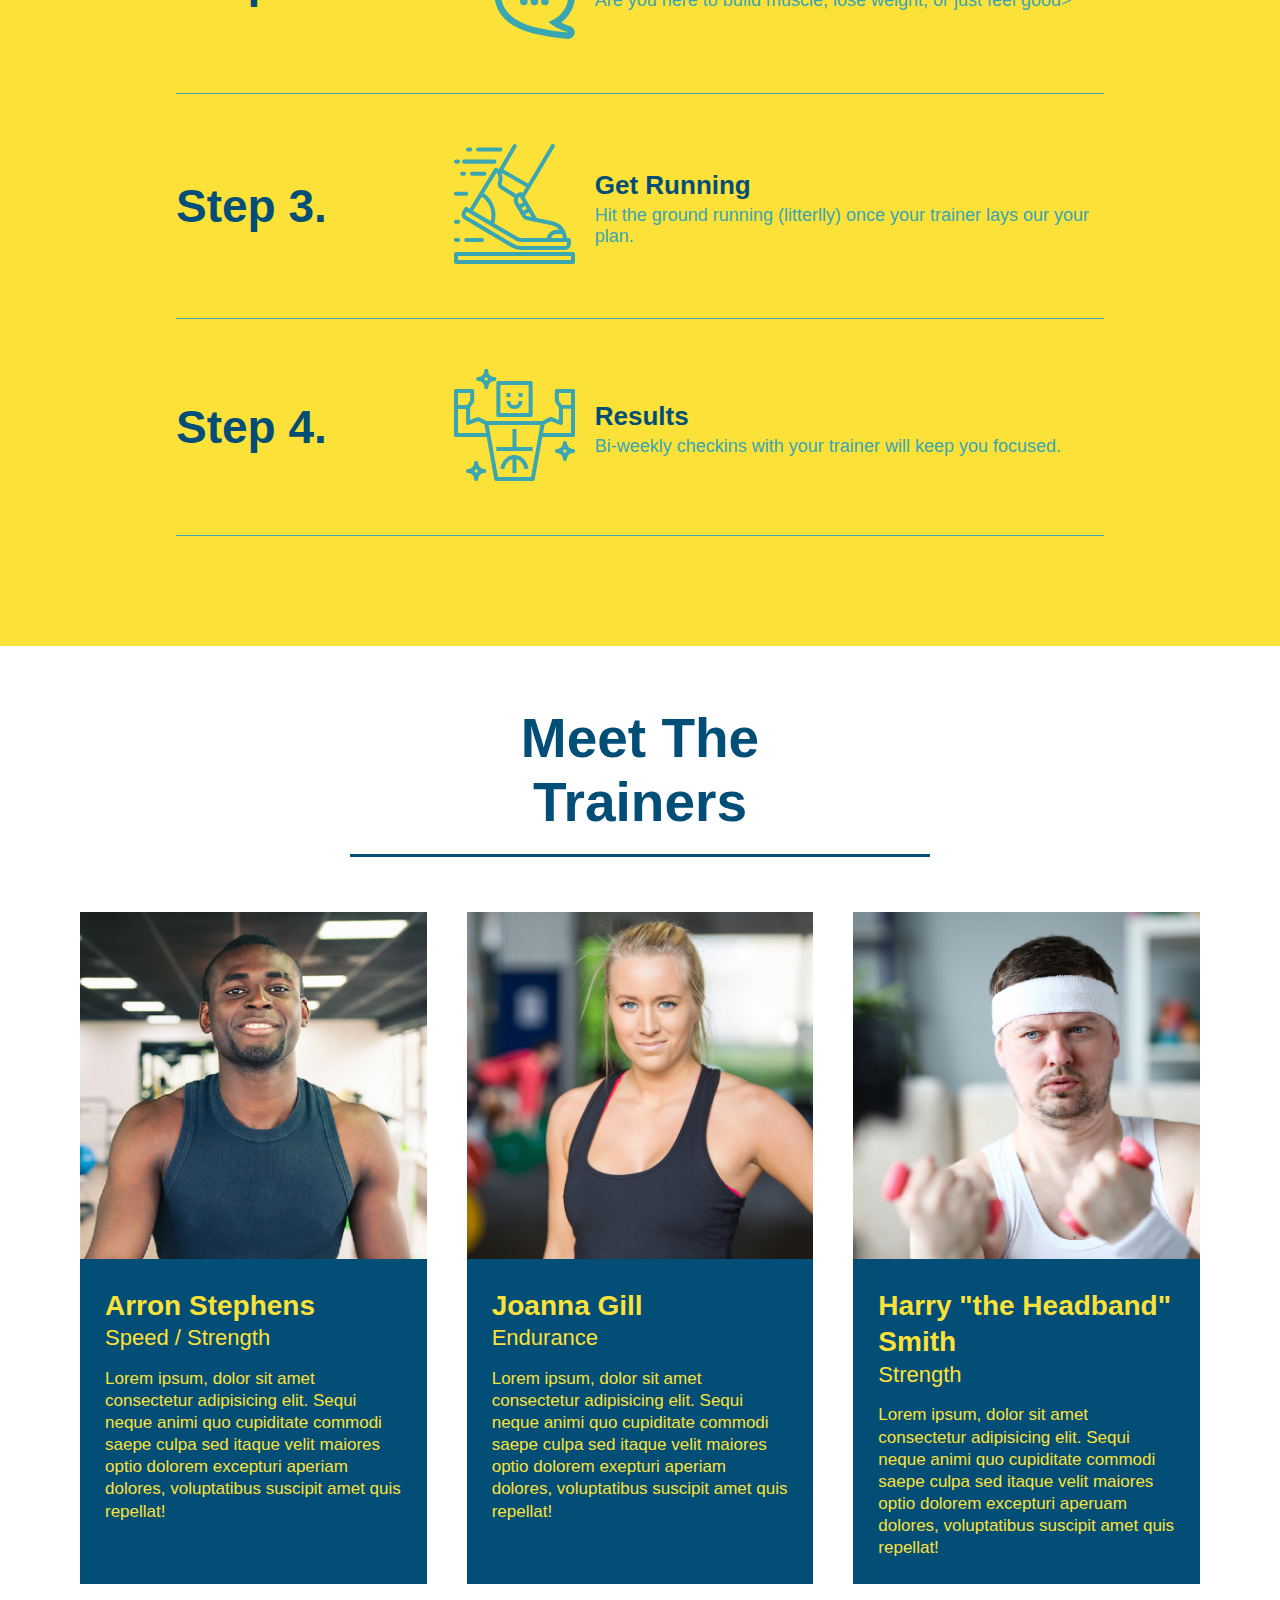
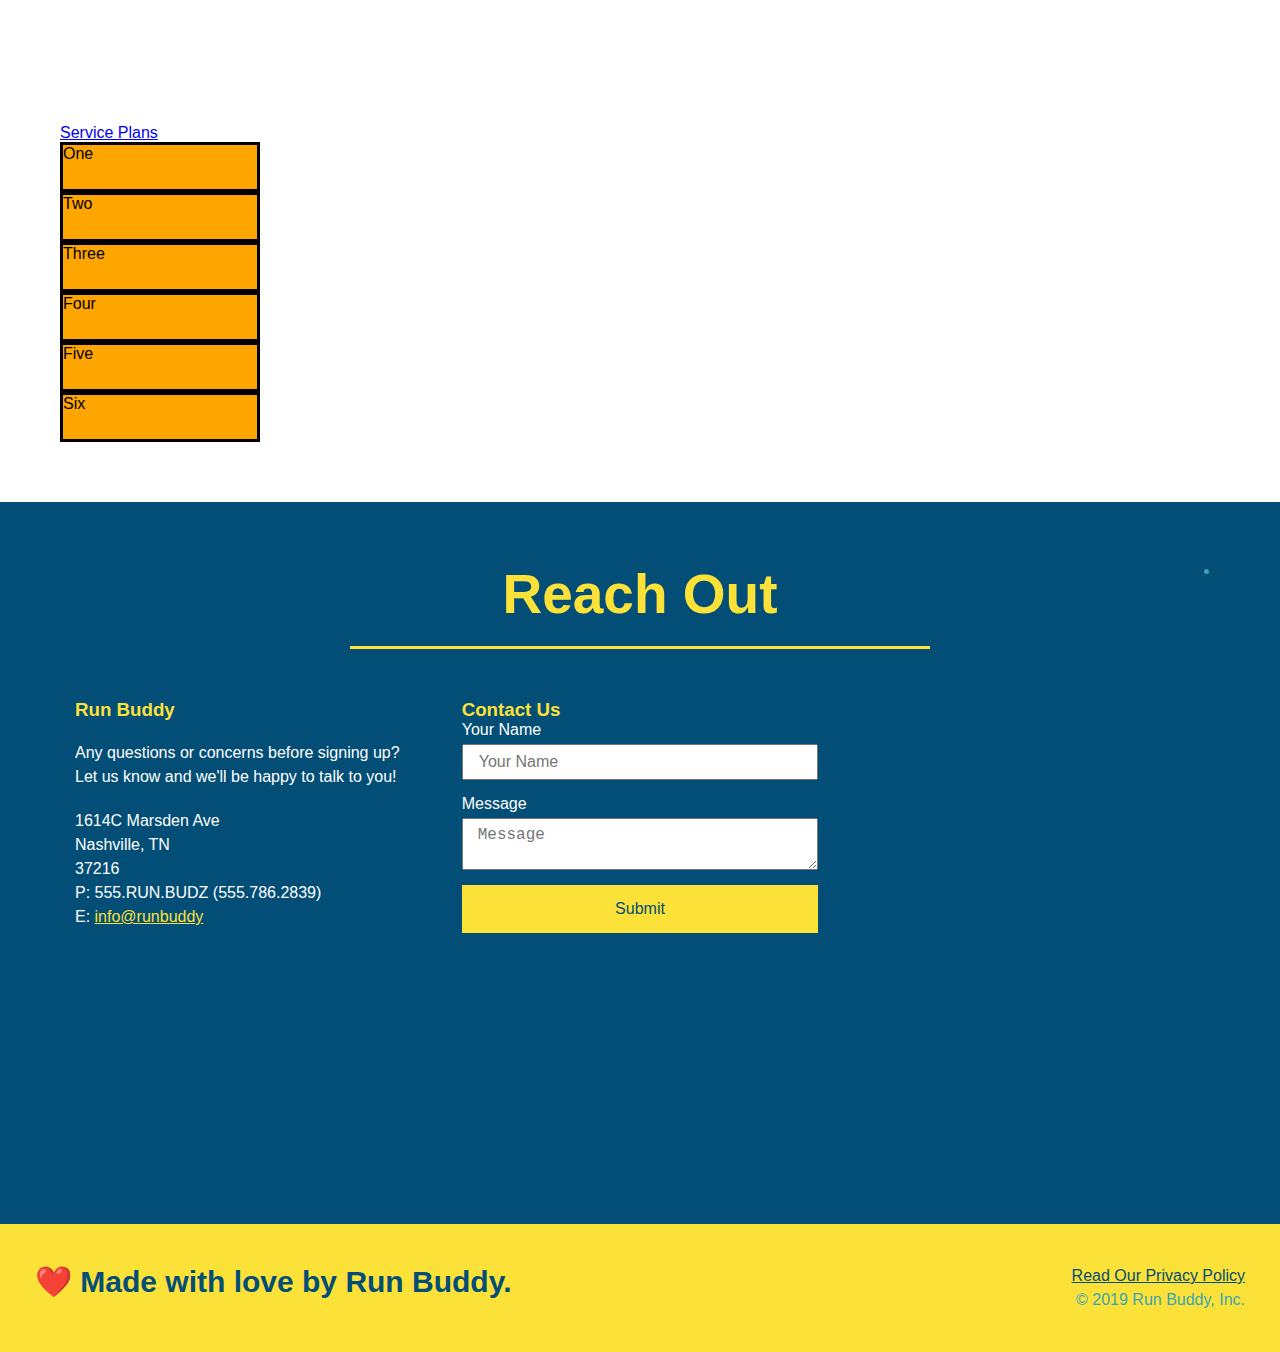
==== commit fd9c8f81: "added grid container" ====
--- a/index.html
+++ b/index.html
@@ -177,6 +177,21 @@
         </div>
         </section>
 
+        <!-- "Grid Container -->
+        <section id="service-plans" class="services">
+            <nav>
+                <a href="#service-plans">Service Plans</a>
+            </nav>
+            <div class="service-grid-contaier">
+                <div class="service-grid-item">One</div>
+                <div class="service-grid-item">Two</div>
+                <div class="service-grid-item">Three</div>
+                <div class="service-grid-item">Four</div>
+                <div class="service-grid-item">Five</div>
+                <div class="service-grid-item">Six</div>
+            </div>
+        </section>
+
         <!-- "reach out" section -->
         <section id="reach-out" class="contact">
             <div class="flex-row">
--- a/assets/css/style.css
+++ b/assets/css/style.css
@@ -131,11 +131,10 @@
    
 /* Hero Style End */
 
-.intro {
-    }
-
 .steps {
-}
+    background: #fce138;
+}
+
 .intro p {
     line-height: 1.7;
     color: #39a6b2;
@@ -246,6 +245,18 @@
     display: flex;
 }
 
+/* Grid Container */
+.service-grid-container {
+    display: grid;
+}
+.service-grid-item {
+    width: 200px;
+    height: 50px;
+    background-color: orange;
+    border: solid;
+    color: black;
+}
+
 /* Reach Out Styles Start */
 
 .contact {
@@ -320,14 +331,96 @@
 
 /* Media Query For Smaller Desktop Screens and Smaller */
 @media screen and (max-width: 980px) {
+    header {
+        padding-bottom: 0;
+        justify-content: center;
+    }
+
+    header h1 {
+        width: 100%;
+        text-align: center;
+    }
+
+    header nav ul {
+        margin-top: 20px;
+        width: 100%;
+        justify-content: center;
+    }
+
+    header nav ul li a {
+        font-size: 20px;
+    }
+
+    .hero-cta, .hero-form {
+        width: 100%;
+    }
+
+    .hero-cta {
+        text-align: center;
+    }
+
+    .section-title {
+        width: 80%;
+    }
+
+    .trainer {
+        flex: 0 70%;
+    }
     
+    .contact-info iframe {
+        flex: 1 100%;
+    }
+    footer h2, footer div {
+        text-align: center;
+        width: 100%;
+    }
 }
 
 @media screen and (max-width: 786px) {
- 
+    section {
+        padding: 30px 15px;
+    }
+    .step h3 {
+        flex: 1 100%;
+        text-align: center;
+    }
+    .step-info {
+        flex: 2 100%;
+        text-align: center;
+        justify-content: center;
+    }
+    .step-img {
+        flex: 0 32%;
+        margin-right: 0;
+        margin-top: 15px;
+        margin-bottom: 15px;
+    }
+    .step-text {
+        flex: 100%;
+    }
 }
 
 /* Media Query for Mobile Phones and Smaller */
 @media screen and (max-width: 575px) {
-  
+    .hero-form button {
+        width: 100%;
+    }
+    .section-title {
+        width: 95%;
+    }
+    .intro p {
+        width: 100%;
+    }
+    .trainer {
+        flex: 0 100%;
+    }
+    .contact-info {
+        text-align: center;
+    }
+    .contact-info > * {
+        flex: 0 100%;
+    }
+    .contact-form {
+        order: 3;
+    }
 }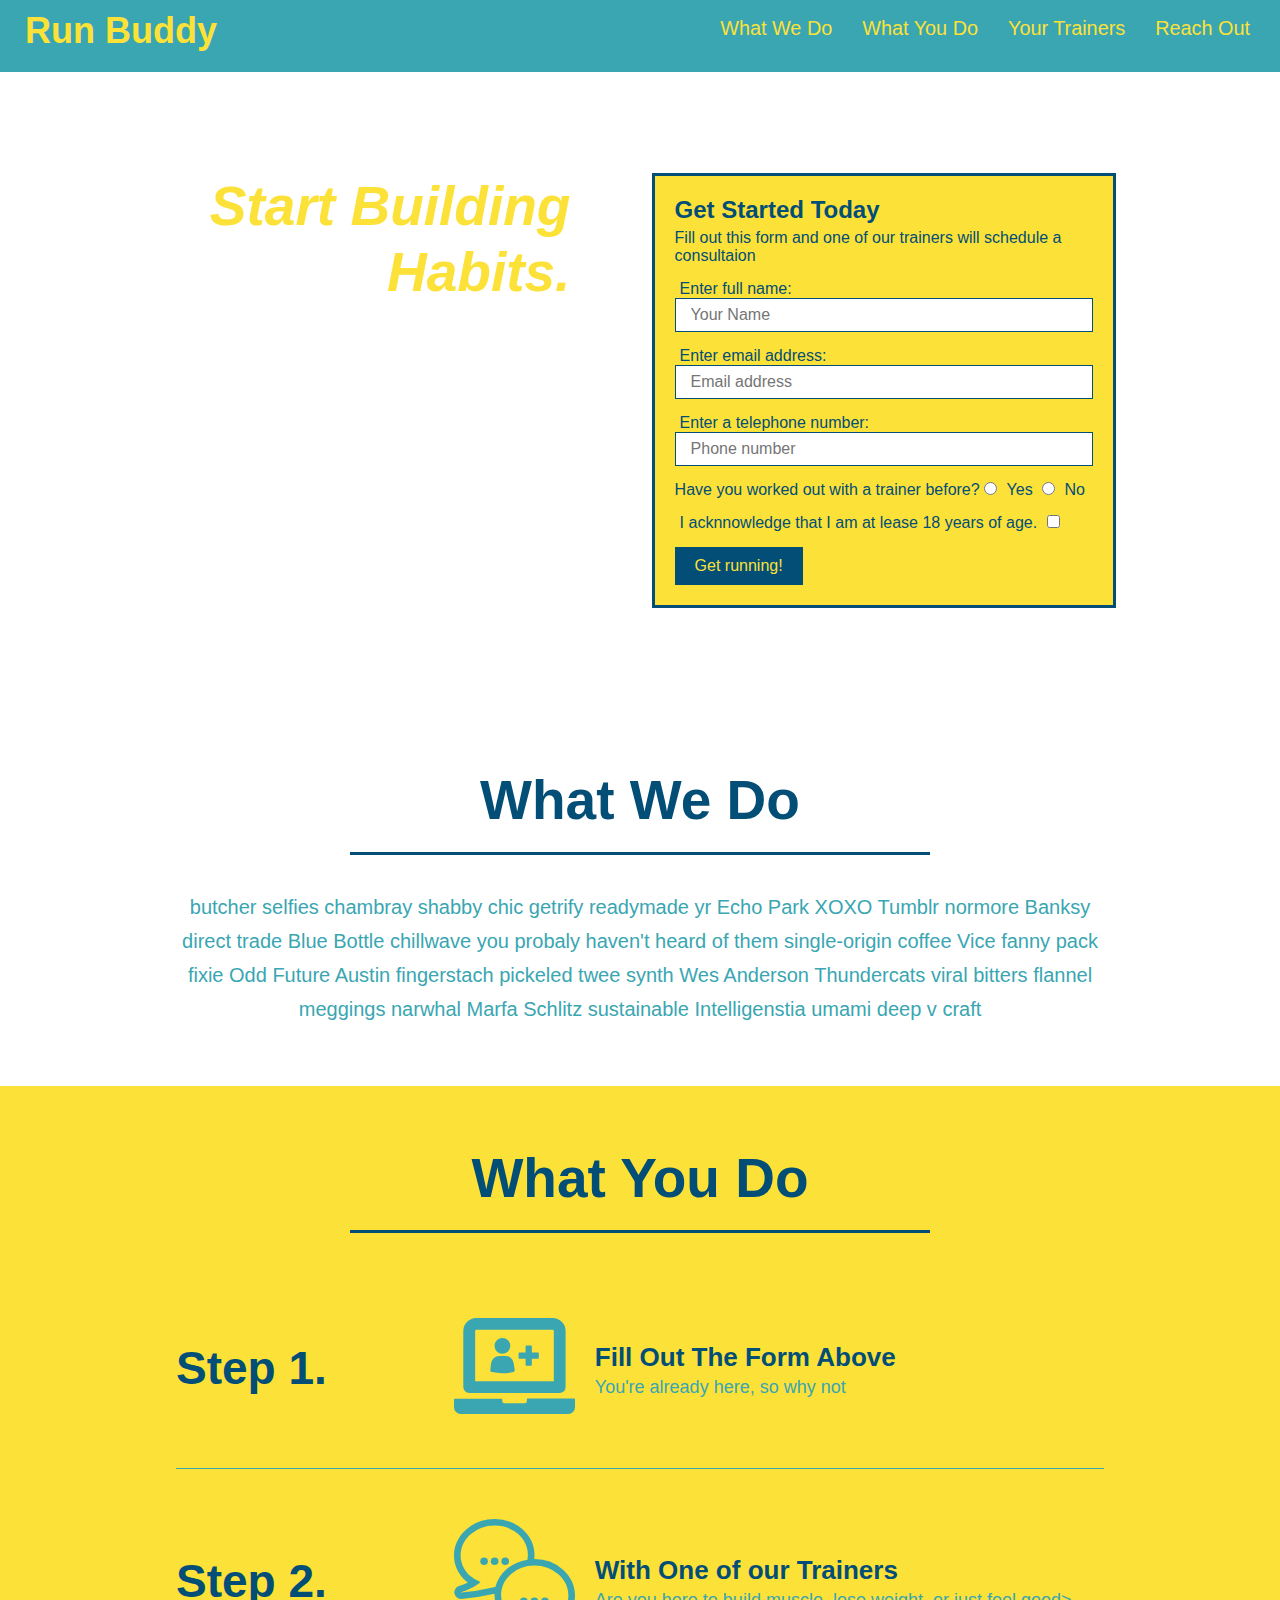
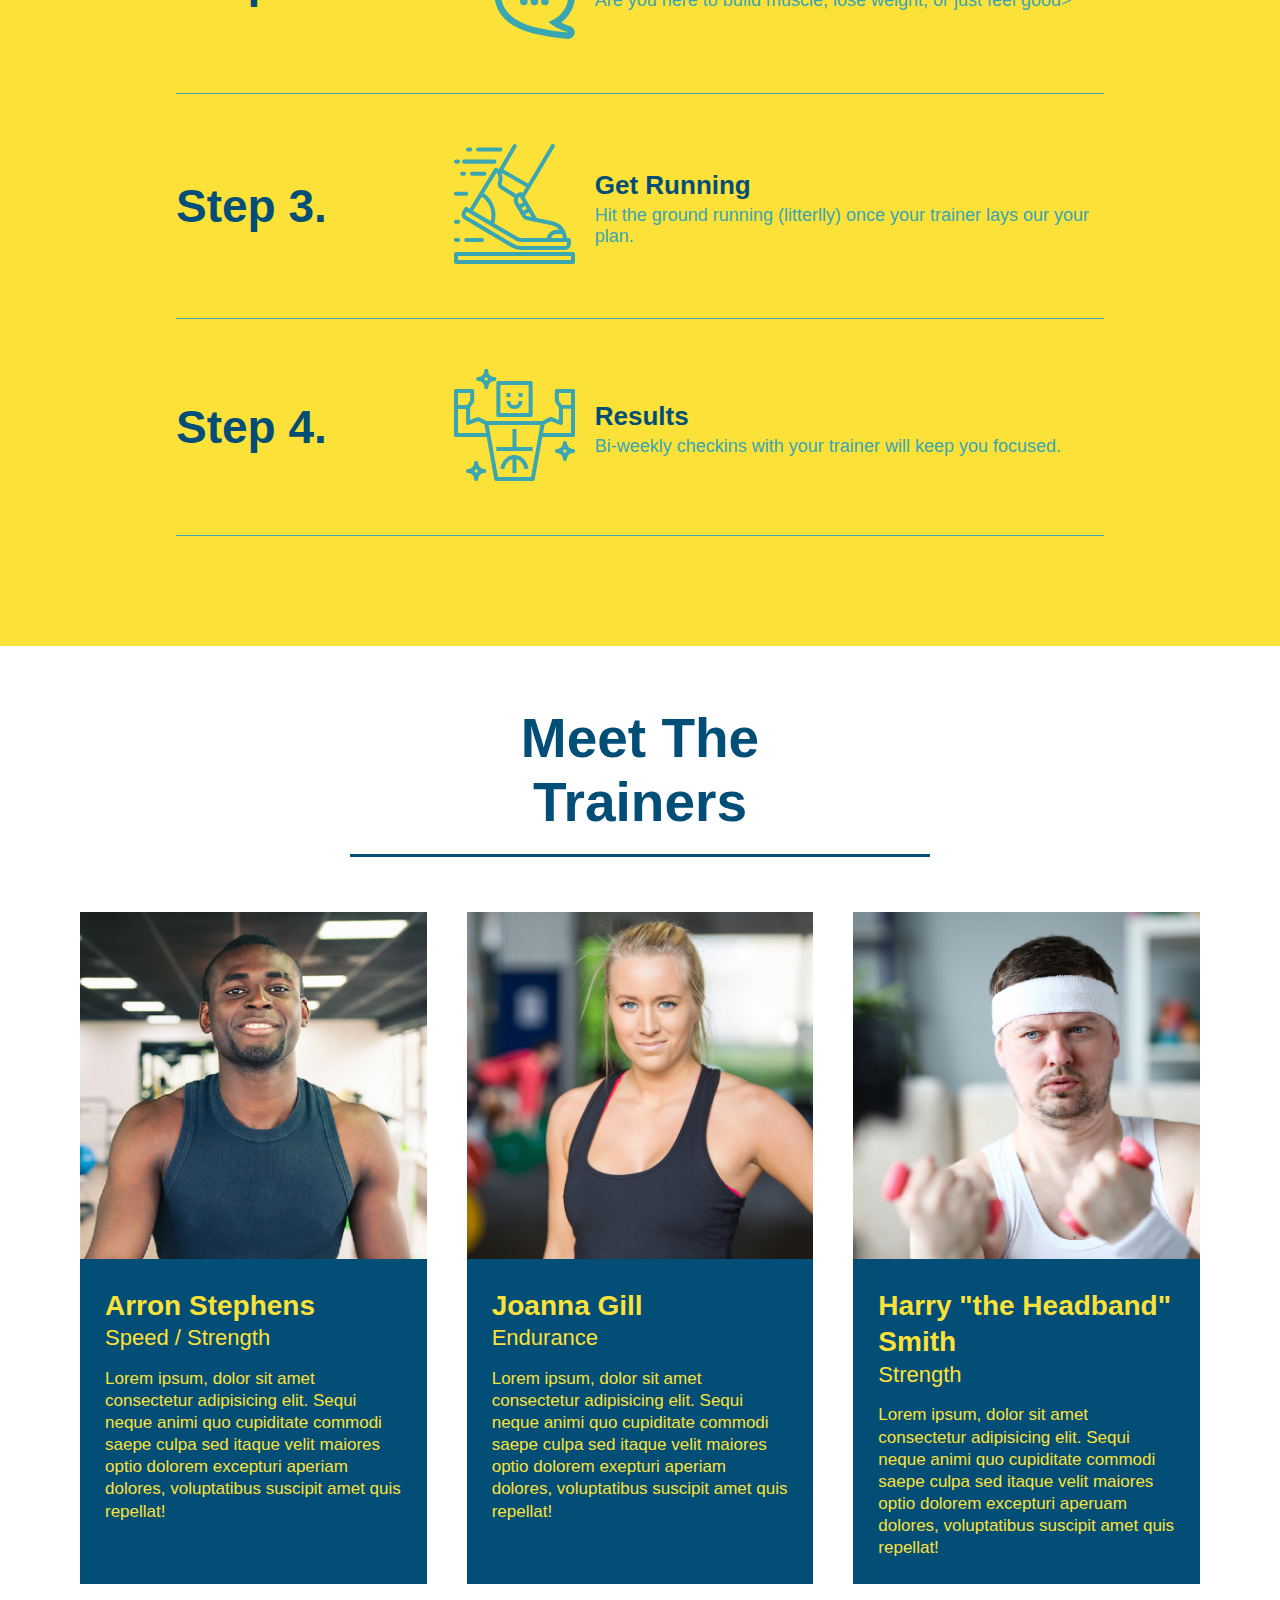
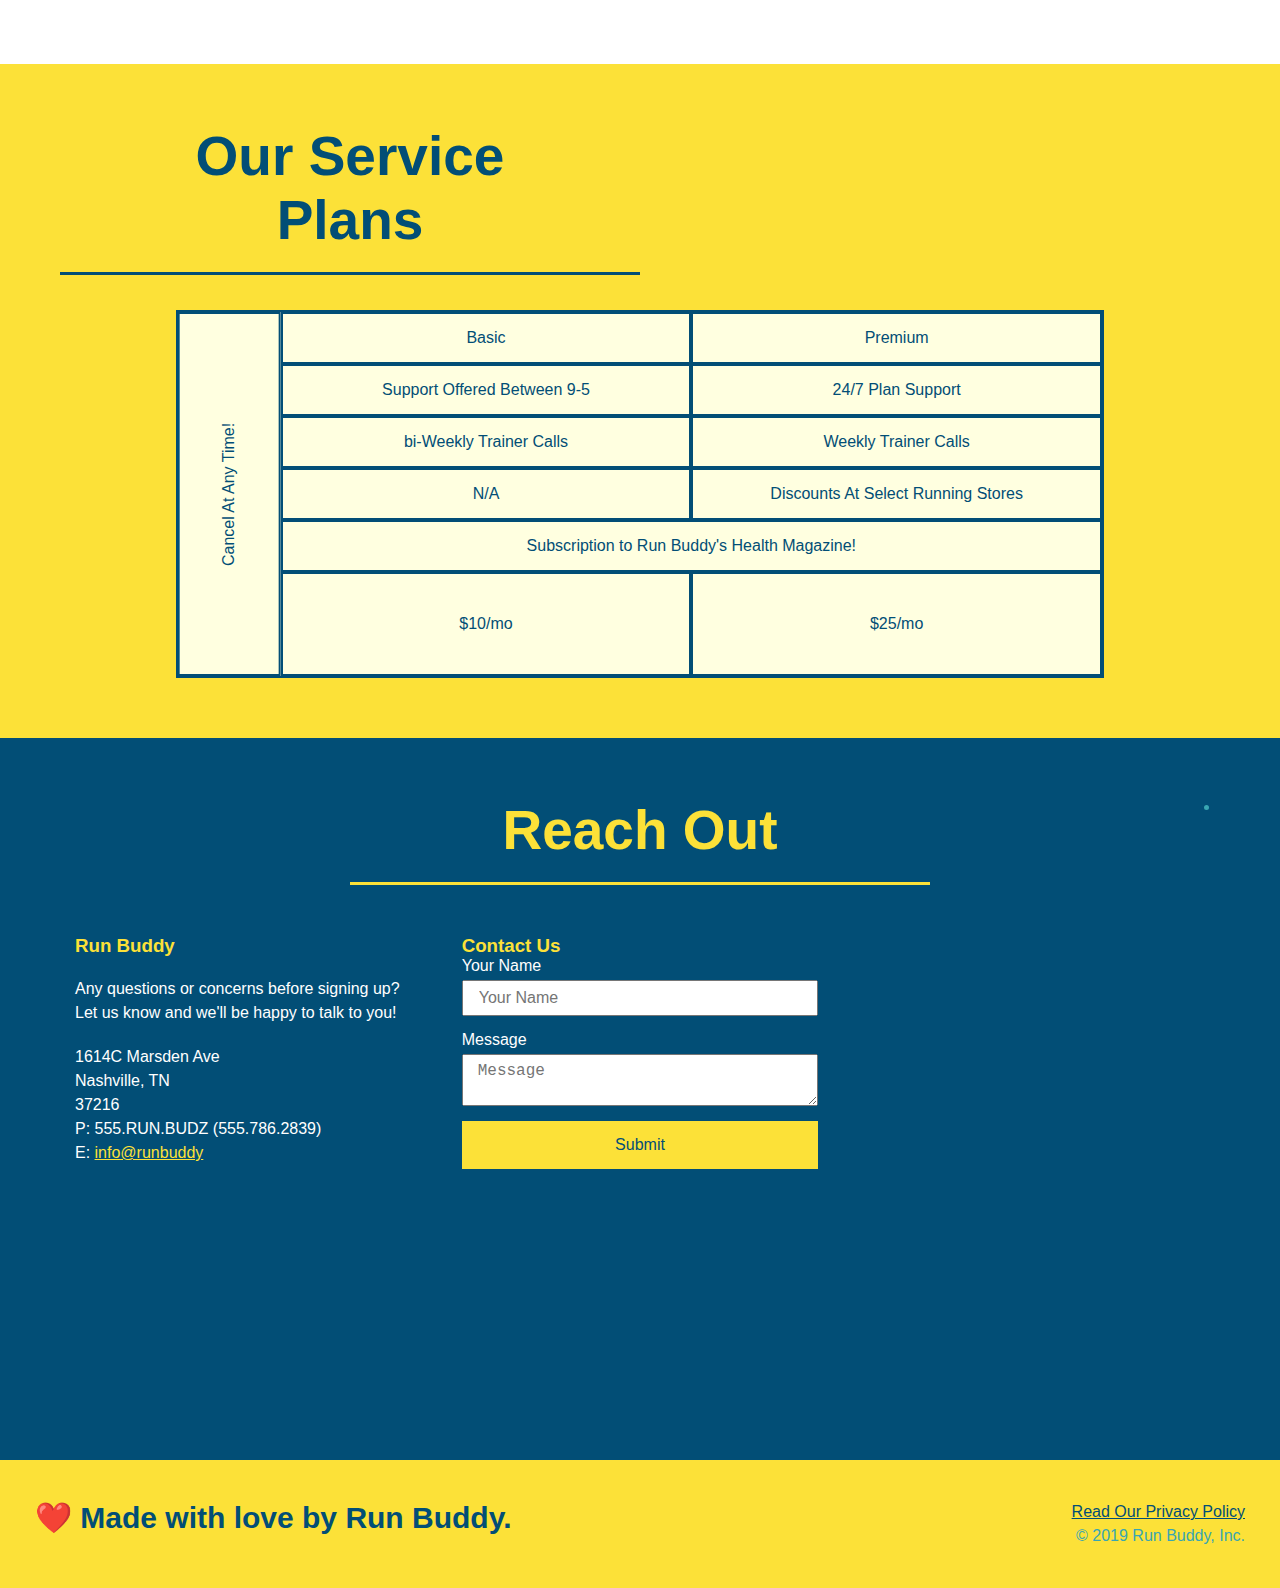
==== commit f2ce4385: "added service table comparison" ====
--- a/index.html
+++ b/index.html
@@ -179,16 +179,49 @@
 
         <!-- "Grid Container -->
         <section id="service-plans" class="services">
-            <nav>
-                <a href="#service-plans">Service Plans</a>
-            </nav>
-            <div class="service-grid-contaier">
-                <div class="service-grid-item">One</div>
-                <div class="service-grid-item">Two</div>
-                <div class="service-grid-item">Three</div>
-                <div class="service-grid-item">Four</div>
-                <div class="service-grid-item">Five</div>
-                <div class="service-grid-item">Six</div>
+            <h2 class="section-title secondary-border">Our Service Plans</h2>
+            <div class="service-grid-wrapper">
+                <div class="service-grid-container">
+                    <!--Headers-->
+                    <div class="service-grid-item grid-head basic">
+                        Basic
+                    </div>
+                    <div class="service-grid-item grid-head premium">
+                        Premium
+                    </div>
+                    <!-- Body -->
+                    <div class="service-grid-item basic">
+                        Support Offered Between 9-5
+                    </div>
+                    <div class="service-grid-item premium">
+                        24/7 Plan Support 
+                    </div>    
+                    <div class="service-grid-item basic">
+                        bi-Weekly Trainer Calls
+                    </div>
+                    <div class="service-grid-item premium">
+                        Weekly Trainer Calls
+                    </div>
+                    <div class="service-grid-item basic">
+                        N/A
+                    </div>
+                    <div class="service-grid-item premium">
+                        Discounts At Select Running Stores
+                    </div>
+                    <div class="service-grid-item both">
+                        Subscription to Run Buddy's Health Magazine!
+                    </div>
+                    <div class="service-grid-item grid-price basic">
+                        $10/mo 
+                    </div>
+                    <div class="service-grid-item grid-price premium">
+                        $25/mo
+                    </div>
+                    <div class="service-grid-item cancel">
+                        Cancel At Any Time!
+                    </div>
+
+                </div>
             </div>
         </section>
 
--- a/assets/css/style.css
+++ b/assets/css/style.css
@@ -245,17 +245,52 @@
     display: flex;
 }
 
-/* Grid Container */
+/* Services Styles Begin */
+.services {
+  background: #fce138;
+}
+.service-grid-wrapper {
+    display: flex;
+    width: 100%;
+    justify-content: center;
+}
 .service-grid-container {
+    background: lightyellow;
+    width: 80%;
     display: grid;
+    grid-template-columns: 1fr repeat(2, 4fr);
+    grid-template-rows: repeat(5, 1fr) 2fr;
+    border: 2px solid #024e76;
+    color: #024e76;
+    font-size: 1.2 rem;
 }
 .service-grid-item {
-    width: 200px;
-    height: 50px;
-    background-color: orange;
-    border: solid;
-    color: black;
-}
+    padding: 15px 0;
+    border: 2px solid #024e76;
+    display: flex;
+    align-items: center;
+    justify-content: center;
+    text-align: center;
+}
+/* Specific Match */
+.service-grid-item.basic {
+    grid-column: 2 / span 1;
+}
+.service-grid-item.both {
+    grid-column: 2 / span 2;
+}
+.service-grid-item.cancel {
+    writing-mode: vertical-lr;
+    transform: rotate(180deg);
+    grid-column: 1;
+    grid-row: 1 / -1;
+}
+.grid-head .grid-price .service-grid-item.cancel {
+    font-size: 1.5rem;
+    font-weight: bold;
+}
+
+
 
 /* Reach Out Styles Start */
 
@@ -423,4 +458,22 @@
     .contact-form {
         order: 3;
     }
+}
+
+@media screen and (max-width: 768px) {
+    .service-grid-container {
+        grid-template-columns: 1fr 1fr;
+    }
+    .service-grid-item.basic {
+        grid-column: 1;
+    }
+    .service-grid-item.both {
+        grid-column: 1 /-1;
+    }
+    .service-grid-item.cancel {
+        transform: none;
+        writing-mode: unset;
+        grid-column: 1 / -1;
+        grid-row: -1;
+    }
 }